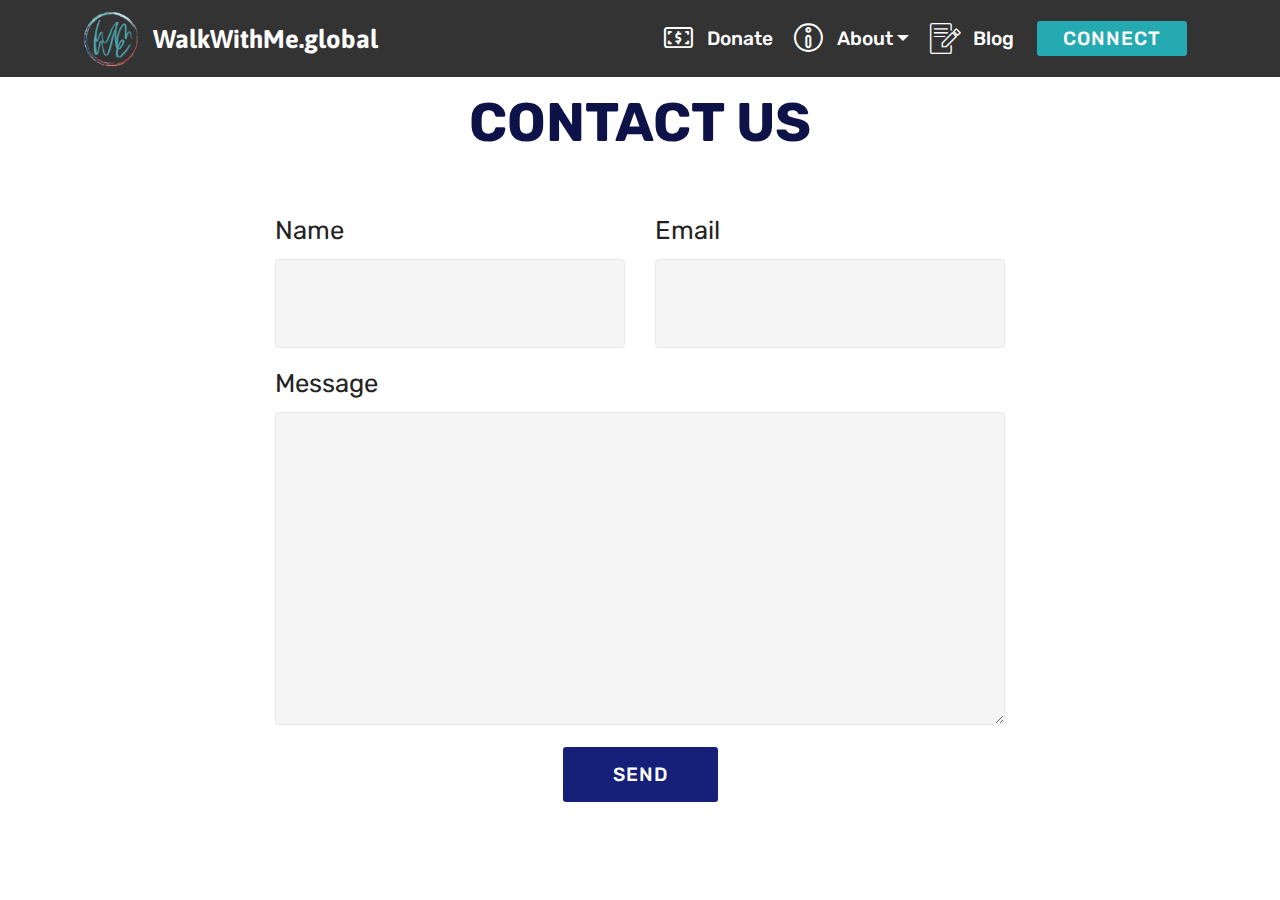
==== contact.html @ 9b992263 "create github pages" ====
<!DOCTYPE html>
<html  >
<head>
  <!-- Site made with Mobirise Website Builder v4.11.6, https://mobirise.com -->
  <meta charset="UTF-8">
  <meta http-equiv="X-UA-Compatible" content="IE=edge">
  <meta name="generator" content="Mobirise v4.11.6, mobirise.com">
  <meta name="viewport" content="width=device-width, initial-scale=1, minimum-scale=1">
  <link rel="shortcut icon" href="assets/images/wwme-greenlogo-328x329.png" type="image/x-icon">
  <meta name="description" content="Contact Us">
  
  <title>Contact</title>
  <link rel="stylesheet" href="assets/web/assets/mobirise-icons-bold/mobirise-icons-bold.css">
  <link rel="stylesheet" href="assets/web/assets/mobirise-icons/mobirise-icons.css">
  <link rel="stylesheet" href="assets/bootstrap/css/bootstrap.min.css">
  <link rel="stylesheet" href="assets/bootstrap/css/bootstrap-grid.min.css">
  <link rel="stylesheet" href="assets/bootstrap/css/bootstrap-reboot.min.css">
  <link rel="stylesheet" href="assets/tether/tether.min.css">
  <link rel="stylesheet" href="assets/animatecss/animate.min.css">
  <link rel="stylesheet" href="assets/dropdown/css/style.css">
  <link rel="stylesheet" href="assets/theme/css/style.css">
  <link rel="preload" as="style" href="assets/mobirise/css/mbr-additional.css"><link rel="stylesheet" href="assets/mobirise/css/mbr-additional.css" type="text/css">
  
  
  
</head>
<body>
  <section class="menu cid-qOrWtzbuKa" once="menu" id="menu1-1a">

    

    <nav class="navbar navbar-expand beta-menu navbar-dropdown align-items-center navbar-fixed-top navbar-toggleable-sm">
        <button class="navbar-toggler navbar-toggler-right" type="button" data-toggle="collapse" data-target="#navbarSupportedContent" aria-controls="navbarSupportedContent" aria-expanded="false" aria-label="Toggle navigation">
            <div class="hamburger">
                <span></span>
                <span></span>
                <span></span>
                <span></span>
            </div>
        </button>
        <div class="menu-logo">
            <div class="navbar-brand">
                <span class="navbar-logo">
                    
                         <a href="https://walkwithme.global"><img src="assets/images/wwme-greenlogo-328x329.png" alt="" title="" style="height: 3.8rem;"></a>
                    
                </span>
                <span class="navbar-caption-wrap"><a class="navbar-caption text-white display-5" href="https://mobirise.com">WalkWithMe.global</a></span>
            </div>
        </div>
        <div class="collapse navbar-collapse" id="navbarSupportedContent">
            <ul class="navbar-nav nav-dropdown" data-app-modern-menu="true"><li class="nav-item">
                    <a class="nav-link link text-danger display-4" href="https://www.tyingvines.org/tyingvines/add/project-1601" target="_blank"><span class="mbrib-cash mbr-iconfont mbr-iconfont-btn" style="color: rgb(255, 255, 255);"></span>
                        
                        Donate</a>
                </li>
                <li class="nav-item dropdown open"><a class="nav-link link text-danger dropdown-toggle display-4" href="index.html#content5-w" data-toggle="dropdown-submenu" aria-expanded="true"><span class="mbrib-info mbr-iconfont mbr-iconfont-btn"></span>About</a><div class="dropdown-menu"><a class="text-danger dropdown-item display-4" href="index.html#features3-s" aria-expanded="false">Our Work</a><a class="text-danger dropdown-item display-4" href="index.html#header10-1x" aria-expanded="false">Our Story</a><a class="text-danger dropdown-item display-4" href="ethos.html" aria-expanded="false">Our Ethos</a><a class="text-danger dropdown-item display-4" href="index.html#clients-2h">Our Partners</a></div></li><li class="nav-item"><a class="nav-link link text-danger display-4" href="https://blog.walkwithme.global" aria-expanded="true" target="_blank"><span class="mbri-edit mbr-iconfont mbr-iconfont-btn"></span>Blog</a></li></ul>
            <div class="navbar-buttons mbr-section-btn"><a class="btn btn-sm btn-info display-4" href="index.html#social-buttons2-y">CONNECT</a></div>
        </div>
    </nav>
</section>

<section class="engine"><a href="https://mobirise.info/a">online web builder</a></section><section class="mbr-section form1 cid-qOxTMvKAKo" id="form1-1e">

    

    
    <div class="container">
        <div class="row justify-content-center">
            <div class="title col-12 col-lg-8">
                <h2 class="mbr-section-title align-center pb-3 mbr-fonts-style display-1"><strong>
                    CONTACT US</strong></h2>
                
            </div>
        </div>
    </div>
    <div class="container">
        <div class="row justify-content-center">
            <div class="media-container-column col-lg-8" data-form-type="formoid">
                    <div data-form-alert="" hidden="">Thanks for reaching out, and we will be sure to get back with you soon.</div>
            
                    <form class="mbr-form" action="https://mobirise.com/" method="post" data-form-title="Mobirise Form"><input type="hidden" name="email" data-form-email="true" value="c6enMTSax3W41Xdl2tRKxZQyUg6AY8sgkAiUg8Kj3H26oAt/6cbDUKp6ROZ+XaQhUy4Id/yBU/11gfSrI6hjcivvvaGC99MIxklyjJUr9unI/XIWXDgSUVeamB7PWgaQ">
                        <div class="row row-sm-offset">
                            <div class="col-md-4 multi-horizontal" data-for="name">
                                <div class="form-group">
                                    <label class="form-control-label mbr-fonts-style display-7" for="name-form1-1e">Name</label>
                                    <input type="text" class="form-control" name="name" data-form-field="Name" required="" id="name-form1-1e">
                                </div>
                            </div>
                            <div class="col-md-4 multi-horizontal" data-for="email">
                                <div class="form-group">
                                    <label class="form-control-label mbr-fonts-style display-7" for="email-form1-1e">Email</label>
                                    <input type="email" class="form-control" name="email" data-form-field="Email" required="" id="email-form1-1e">
                                </div>
                            </div>
                            
                        </div>
                        <div class="form-group" data-for="message">
                            <label class="form-control-label mbr-fonts-style display-7" for="message-form1-1e">Message</label>
                            <textarea type="text" class="form-control" name="message" rows="7" data-form-field="Message" id="message-form1-1e"></textarea>
                        </div>
            
                        <span class="input-group-btn"><button href="" type="submit" class="btn btn-primary btn-form display-4">SEND</button></span>
                    </form>
            </div>
        </div>
    </div>
</section>


  <script src="assets/web/assets/jquery/jquery.min.js"></script>
  <script src="assets/popper/popper.min.js"></script>
  <script src="assets/bootstrap/js/bootstrap.min.js"></script>
  <script src="assets/smoothscroll/smooth-scroll.js"></script>
  <script src="assets/tether/tether.min.js"></script>
  <script src="assets/touchswipe/jquery.touch-swipe.min.js"></script>
  <script src="assets/viewportchecker/jquery.viewportchecker.js"></script>
  <script src="assets/dropdown/js/nav-dropdown.js"></script>
  <script src="assets/dropdown/js/navbar-dropdown.js"></script>
  <script src="assets/theme/js/script.js"></script>
  <script src="assets/formoid/formoid.min.js"></script>
  
  
 <div id="scrollToTop" class="scrollToTop mbr-arrow-up"><a style="text-align: center;"><i class="mbr-arrow-up-icon mbr-arrow-up-icon-cm cm-icon cm-icon-smallarrow-up"></i></a></div>
    <input name="animation" type="hidden">
  </body>
</html>
---- assets/web/assets/mobirise-icons-bold/mobirise-icons-bold.css ----
@font-face {
  font-family: 'mobirise-icons-bold';
  font-display: swap;
  src:  url('mobirise-icons-bold.eot?m1l4yr');
  src:  url('mobirise-icons-bold.eot?m1l4yr#iefix') format('embedded-opentype'),
    url('mobirise-icons-bold.ttf?m1l4yr') format('truetype'),
    url('mobirise-icons-bold.woff?m1l4yr') format('woff'),
    url('mobirise-icons-bold.svg?m1l4yr#mobirise-icons-bold') format('svg');
  font-weight: normal;
  font-style: normal;
}

[class^="mbrib-"], [class*="mbrib-"] {
  /* use !important to prevent issues with browser extensions that change fonts */
  font-family: 'mobirise-icons-bold' !important;
  speak: none;
  font-style: normal;
  font-weight: normal;
  font-variant: normal;
  text-transform: none;
  line-height: 1;

  /* Better Font Rendering =========== */
  -webkit-font-smoothing: antialiased;
  -moz-osx-font-smoothing: grayscale;
}

.mbrib-add-submenu:before {
  content: "\e900";
}
.mbrib-alert:before {
  content: "\e901";
}
.mbrib-align-center:before {
  content: "\e902";
}
.mbrib-align-justify:before {
  content: "\e903";
}
.mbrib-align-left:before {
  content: "\e904";
}
.mbrib-align-right:before {
  content: "\e905";
}
.mbrib-android:before {
  content: "\e906";
}
.mbrib-apple:before {
  content: "\e907";
}
.mbrib-arrow-down:before {
  content: "\e908";
}
.mbrib-arrow-next:before {
  content: "\e909";
}
.mbrib-arrow-prev:before {
  content: "\e90a";
}
.mbrib-arrow-up:before {
  content: "\e90b";
}
.mbrib-bold:before {
  content: "\e90c";
}
.mbrib-bookmark:before {
  content: "\e90d";
}
.mbrib-bootstrap:before {
  content: "\e90e";
}
.mbrib-briefcase:before {
  content: "\e90f";
}
.mbrib-browse:before {
  content: "\e910";
}
.mbrib-bulleted-list:before {
  content: "\e911";
}
.mbrib-calendar:before {
  content: "\e912";
}
.mbrib-camera:before {
  content: "\e913";
}
.mbrib-cart-add:before {
  content: "\e914";
}
.mbrib-cart-full:before {
  content: "\e915";
}
.mbrib-cash:before {
  content: "\e916";
}
.mbrib-change-style:before {
  content: "\e917";
}
.mbrib-chat:before {
  content: "\e918";
}
.mbrib-clock:before {
  content: "\e919";
}
.mbrib-close:before {
  content: "\e91a";
}
.mbrib-cloud:before {
  content: "\e91b";
}
.mbrib-code:before {
  content: "\e91c";
}
.mbrib-contact-form:before {
  content: "\e91d";
}
.mbrib-credit-card:before {
  content: "\e91e";
}
.mbrib-cursor-click:before {
  content: "\e91f";
}
.mbrib-cust-feedback:before {
  content: "\e920";
}
.mbrib-database:before {
  content: "\e921";
}
.mbrib-delivery:before {
  content: "\e922";
}
.mbrib-desktop:before {
  content: "\e923";
}
.mbrib-devices:before {
  content: "\e924";
}
.mbrib-down:before {
  content: "\e925";
}
.mbrib-download:before {
  content: "\e926";
}
.mbrib-drag-n-drop:before {
  content: "\e927";
}
.mbrib-drag-n-drop2:before {
  content: "\e928";
}
.mbrib-edit:before {
  content: "\e929";
}
.mbrib-edit2:before {
  content: "\e92a";
}
.mbrib-error:before {
  content: "\e92b";
}
.mbrib-extension:before {
  content: "\e92c";
}
.mbrib-features:before {
  content: "\e92d";
}
.mbrib-file:before {
  content: "\e92e";
}
.mbrib-flag:before {
  content: "\e92f";
}
.mbrib-folder:before {
  content: "\e930";
}
.mbrib-gift:before {
  content: "\e931";
}
.mbrib-github:before {
  content: "\e932";
}
.mbrib-globe-2:before {
  content: "\e933";
}
.mbrib-globe:before {
  content: "\e934";
}
.mbrib-growing-chart:before {
  content: "\e935";
}
.mbrib-hearth:before {
  content: "\e936";
}
.mbrib-help:before {
  content: "\e937";
}
.mbrib-home:before {
  content: "\e938";
}
.mbrib-hot-cup:before {
  content: "\e939";
}
.mbrib-idea:before {
  content: "\e93a";
}
.mbrib-image-gallery:before {
  content: "\e93b";
}
.mbrib-image-slider:before {
  content: "\e93c";
}
.mbrib-info:before {
  content: "\e93d";
}
.mbrib-italic:before {
  content: "\e93e";
}
.mbrib-key:before {
  content: "\e93f";
}
.mbrib-laptop:before {
  content: "\e940";
}
.mbrib-layers:before {
  content: "\e941";
}
.mbrib-left-right:before {
  content: "\e942";
}
.mbrib-left:before {
  content: "\e943";
}
.mbrib-letter:before {
  content: "\e944";
}
.mbrib-like:before {
  content: "\e945";
}
.mbrib-link:before {
  content: "\e946";
}
.mbrib-lock:before {
  content: "\e947";
}
.mbrib-login:before {
  content: "\e948";
}
.mbrib-logout:before {
  content: "\e949";
}
.mbrib-magic-stick:before {
  content: "\e94a";
}
.mbrib-map-pin:before {
  content: "\e94b";
}
.mbrib-menu:before {
  content: "\e94c";
}
.mbrib-mobile:before {
  content: "\e94d";
}
.mbrib-mobile2:before {
  content: "\e94e";
}
.mbrib-mobirise:before {
  content: "\e94f";
}
.mbrib-more-horizontal:before {
  content: "\e950";
}
.mbrib-more-vertical:before {
  content: "\e951";
}
.mbrib-music:before {
  content: "\e952";
}
.mbrib-new-file:before {
  content: "\e953";
}
.mbrib-numbered-list:before {
  content: "\e954";
}
.mbrib-opened-folder:before {
  content: "\e955";
}
.mbrib-pages:before {
  content: "\e956";
}
.mbrib-paper-plane:before {
  content: "\e957";
}
.mbrib-paperclip:before {
  content: "\e958";
}
.mbrib-photo:before {
  content: "\e959";
}
.mbrib-photos:before {
  content: "\e95a";
}
.mbrib-pin:before {
  content: "\e95b";
}
.mbrib-play:before {
  content: "\e95c";
}
.mbrib-plus:before {
  content: "\e95d";
}
.mbrib-preview:before {
  content: "\e95e";
}
.mbrib-print:before {
  content: "\e95f";
}
.mbrib-protect:before {
  content: "\e960";
}
.mbrib-question:before {
  content: "\e961";
}
.mbrib-quote-left:before {
  content: "\e962";
}
.mbrib-quote-right:before {
  content: "\e963";
}
.mbrib-redo:before {
  content: "\e964";
}
.mbrib-refresh:before {
  content: "\e965";
}
.mbrib-responsive:before {
  content: "\e966";
}
.mbrib-right:before {
  content: "\e967";
}
.mbrib-rocket:before {
  content: "\e968";
}
.mbrib-sad-face:before {
  content: "\e969";
}
.mbrib-sale:before {
  content: "\e96a";
}
.mbrib-save:before {
  content: "\e96b";
}
.mbrib-search:before {
  content: "\e96c";
}
.mbrib-setting:before {
  content: "\e96d";
}
.mbrib-setting2:before {
  content: "\e96e";
}
.mbrib-setting3:before {
  content: "\e96f";
}
.mbrib-share:before {
  content: "\e970";
}
.mbrib-shopping-bag:before {
  content: "\e971";
}
.mbrib-shopping-basket:before {
  content: "\e972";
}
.mbrib-shopping-cart:before {
  content: "\e973";
}
.mbrib-sites:before {
  content: "\e974";
}
.mbrib-smile-face:before {
  content: "\e975";
}
.mbrib-speed:before {
  content: "\e976";
}
.mbrib-star:before {
  content: "\e977";
}
.mbrib-success:before {
  content: "\e978";
}
.mbrib-sun:before {
  content: "\e979";
}
.mbrib-sun2:before {
  content: "\e97a";
}
.mbrib-tablet-vertical:before {
  content: "\e97b";
}
.mbrib-tablet:before {
  content: "\e97c";
}
.mbrib-target:before {
  content: "\e97d";
}
.mbrib-timer:before {
  content: "\e97e";
}
.mbrib-to-ftp:before {
  content: "\e97f";
}
.mbrib-to-local-drive:before {
  content: "\e980";
}
.mbrib-touch-swipe:before {
  content: "\e981";
}
.mbrib-touch:before {
  content: "\e982";
}
.mbrib-trash:before {
  content: "\e983";
}
.mbrib-underline:before {
  content: "\e984";
}
.mbrib-undo:before {
  content: "\e985";
}
.mbrib-unlink:before {
  content: "\e986";
}
.mbrib-unlock:before {
  content: "\e987";
}
.mbrib-up-down:before {
  content: "\e988";
}
.mbrib-up:before {
  content: "\e989";
}
.mbrib-update:before {
  content: "\e98a";
}
.mbrib-upload:before {
  content: "\e98b";
}
.mbrib-user:before {
  content: "\e98c";
}
.mbrib-user2:before {
  content: "\e98d";
}
.mbrib-users:before {
  content: "\e98e";
}
.mbrib-video-play:before {
  content: "\e98f";
}
.mbrib-video:before {
  content: "\e990";
}
.mbrib-watch:before {
  content: "\e991";
}
.mbrib-website-theme:before {
  content: "\e992";
}
.mbrib-wifi:before {
  content: "\e993";
}
.mbrib-windows:before {
  content: "\e994";
}
.mbrib-zoom-out:before {
  content: "\e995";
}
---- assets/web/assets/mobirise-icons/mobirise-icons.css ----
@font-face {
  font-family: 'MobiriseIcons';
  src:  url('mobirise-icons.eot?spat4u');
  src:  url('mobirise-icons.eot?spat4u#iefix') format('embedded-opentype'),
    url('mobirise-icons.ttf?spat4u') format('truetype'),
    url('mobirise-icons.woff?spat4u') format('woff'),
    url('mobirise-icons.svg?spat4u#MobiriseIcons') format('svg');
  font-weight: normal;
  font-style: normal;
  font-display: swap;
}

[class^="mbri-"], [class*=" mbri-"] {
  /* use !important to prevent issues with browser extensions that change fonts */
  font-family: MobiriseIcons !important;
  speak: none;
  font-style: normal;
  font-weight: normal;
  font-variant: normal;
  text-transform: none;
  line-height: 1;

  /* Better Font Rendering =========== */
  -webkit-font-smoothing: antialiased;
  -moz-osx-font-smoothing: grayscale;
}

.mbri-add-submenu:before {
  content: "\e900";
}
.mbri-alert:before {
  content: "\e901";
}
.mbri-align-center:before {
  content: "\e902";
}
.mbri-align-justify:before {
  content: "\e903";
}
.mbri-align-left:before {
  content: "\e904";
}
.mbri-align-right:before {
  content: "\e905";
}
.mbri-android:before {
  content: "\e906";
}
.mbri-apple:before {
  content: "\e907";
}
.mbri-arrow-down:before {
  content: "\e908";
}
.mbri-arrow-next:before {
  content: "\e909";
}
.mbri-arrow-prev:before {
  content: "\e90a";
}
.mbri-arrow-up:before {
  content: "\e90b";
}
.mbri-bold:before {
  content: "\e90c";
}
.mbri-bookmark:before {
  content: "\e90d";
}
.mbri-bootstrap:before {
  content: "\e90e";
}
.mbri-briefcase:before {
  content: "\e90f";
}
.mbri-browse:before {
  content: "\e910";
}
.mbri-bulleted-list:before {
  content: "\e911";
}
.mbri-calendar:before {
  content: "\e912";
}
.mbri-camera:before {
  content: "\e913";
}
.mbri-cart-add:before {
  content: "\e914";
}
.mbri-cart-full:before {
  content: "\e915";
}
.mbri-cash:before {
  content: "\e916";
}
.mbri-change-style:before {
  content: "\e917";
}
.mbri-chat:before {
  content: "\e918";
}
.mbri-clock:before {
  content: "\e919";
}
.mbri-close:before {
  content: "\e91a";
}
.mbri-cloud:before {
  content: "\e91b";
}
.mbri-code:before {
  content: "\e91c";
}
.mbri-contact-form:before {
  content: "\e91d";
}
.mbri-credit-card:before {
  content: "\e91e";
}
.mbri-cursor-click:before {
  content: "\e91f";
}
.mbri-cust-feedback:before {
  content: "\e920";
}
.mbri-database:before {
  content: "\e921";
}
.mbri-delivery:before {
  content: "\e922";
}
.mbri-desktop:before {
  content: "\e923";
}
.mbri-devices:before {
  content: "\e924";
}
.mbri-down:before {
  content: "\e925";
}
.mbri-download:before {
  content: "\e989";
}
.mbri-drag-n-drop:before {
  content: "\e927";
}
.mbri-drag-n-drop2:before {
  content: "\e928";
}
.mbri-edit:before {
  content: "\e929";
}
.mbri-edit2:before {
  content: "\e92a";
}
.mbri-error:before {
  content: "\e92b";
}
.mbri-extension:before {
  content: "\e92c";
}
.mbri-features:before {
  content: "\e92d";
}
.mbri-file:before {
  content: "\e92e";
}
.mbri-flag:before {
  content: "\e92f";
}
.mbri-folder:before {
  content: "\e930";
}
.mbri-gift:before {
  content: "\e931";
}
.mbri-github:before {
  content: "\e932";
}
.mbri-globe:before {
  content: "\e933";
}
.mbri-globe-2:before {
  content: "\e934";
}
.mbri-growing-chart:before {
  content: "\e935";
}
.mbri-hearth:before {
  content: "\e936";
}
.mbri-help:before {
  content: "\e937";
}
.mbri-home:before {
  content: "\e938";
}
.mbri-hot-cup:before {
  content: "\e939";
}
.mbri-idea:before {
  content: "\e93a";
}
.mbri-image-gallery:before {
  content: "\e93b";
}
.mbri-image-slider:before {
  content: "\e93c";
}
.mbri-info:before {
  content: "\e93d";
}
.mbri-italic:before {
  content: "\e93e";
}
.mbri-key:before {
  content: "\e93f";
}
.mbri-laptop:before {
  content: "\e940";
}
.mbri-layers:before {
  content: "\e941";
}
.mbri-left-right:before {
  content: "\e942";
}
.mbri-left:before {
  content: "\e943";
}
.mbri-letter:before {
  content: "\e944";
}
.mbri-like:before {
  content: "\e945";
}
.mbri-link:before {
  content: "\e946";
}
.mbri-lock:before {
  content: "\e947";
}
.mbri-login:before {
  content: "\e948";
}
.mbri-logout:before {
  content: "\e949";
}
.mbri-magic-stick:before {
  content: "\e94a";
}
.mbri-map-pin:before {
  content: "\e94b";
}
.mbri-menu:before {
  content: "\e94c";
}
.mbri-mobile:before {
  content: "\e94d";
}
.mbri-mobile2:before {
  content: "\e94e";
}
.mbri-mobirise:before {
  content: "\e94f";
}
.mbri-more-horizontal:before {
  content: "\e950";
}
.mbri-more-vertical:before {
  content: "\e951";
}
.mbri-music:before {
  content: "\e952";
}
.mbri-new-file:before {
  content: "\e953";
}
.mbri-numbered-list:before {
  content: "\e954";
}
.mbri-opened-folder:before {
  content: "\e955";
}
.mbri-pages:before {
  content: "\e956";
}
.mbri-paper-plane:before {
  content: "\e957";
}
.mbri-paperclip:before {
  content: "\e958";
}
.mbri-photo:before {
  content: "\e959";
}
.mbri-photos:before {
  content: "\e95a";
}
.mbri-pin:before {
  content: "\e95b";
}
.mbri-play:before {
  content: "\e95c";
}
.mbri-plus:before {
  content: "\e95d";
}
.mbri-preview:before {
  content: "\e95e";
}
.mbri-print:before {
  content: "\e95f";
}
.mbri-protect:before {
  content: "\e960";
}
.mbri-question:before {
  content: "\e961";
}
.mbri-quote-left:before {
  content: "\e962";
}
.mbri-quote-right:before {
  content: "\e963";
}
.mbri-refresh:before {
  content: "\e964";
}
.mbri-responsive:before {
  content: "\e965";
}
.mbri-right:before {
  content: "\e966";
}
.mbri-rocket:before {
  content: "\e967";
}
.mbri-sad-face:before {
  content: "\e968";
}
.mbri-sale:before {
  content: "\e969";
}
.mbri-save:before {
  content: "\e96a";
}
.mbri-search:before {
  content: "\e96b";
}
.mbri-setting:before {
  content: "\e96c";
}
.mbri-setting2:before {
  content: "\e96d";
}
.mbri-setting3:before {
  content: "\e96e";
}
.mbri-share:before {
  content: "\e96f";
}
.mbri-shopping-bag:before {
  content: "\e970";
}
.mbri-shopping-basket:before {
  content: "\e971";
}
.mbri-shopping-cart:before {
  content: "\e972";
}
.mbri-sites:before {
  content: "\e973";
}
.mbri-smile-face:before {
  content: "\e974";
}
.mbri-speed:before {
  content: "\e975";
}
.mbri-star:before {
  content: "\e976";
}
.mbri-success:before {
  content: "\e977";
}
.mbri-sun:before {
  content: "\e978";
}
.mbri-sun2:before {
  content: "\e979";
}
.mbri-tablet:before {
  content: "\e97a";
}
.mbri-tablet-vertical:before {
  content: "\e97b";
}
.mbri-target:before {
  content: "\e97c";
}
.mbri-timer:before {
  content: "\e97d";
}
.mbri-to-ftp:before {
  content: "\e97e";
}
.mbri-to-local-drive:before {
  content: "\e97f";
}
.mbri-touch-swipe:before {
  content: "\e980";
}
.mbri-touch:before {
  content: "\e981";
}
.mbri-trash:before {
  content: "\e982";
}
.mbri-underline:before {
  content: "\e983";
}
.mbri-unlink:before {
  content: "\e984";
}
.mbri-unlock:before {
  content: "\e985";
}
.mbri-up-down:before {
  content: "\e986";
}
.mbri-up:before {
  content: "\e987";
}
.mbri-update:before {
  content: "\e988";
}
.mbri-upload:before {
 content: "\e926"; 
}
.mbri-user:before {
  content: "\e98a";
}
.mbri-user2:before {
  content: "\e98b";
}
.mbri-users:before {
  content: "\e98c";
}
.mbri-video:before {
  content: "\e98d";
}
.mbri-video-play:before {
  content: "\e98e";
}
.mbri-watch:before {
  content: "\e98f";
}
.mbri-website-theme:before {
  content: "\e990";
}
.mbri-wifi:before {
  content: "\e991";
}
.mbri-windows:before {
  content: "\e992";
}
.mbri-zoom-out:before {
  content: "\e993";
}
.mbri-redo:before {
  content: "\e994";
}
.mbri-undo:before {
  content: "\e995";
}
---- assets/dropdown/css/style.css ----
.navbar-dropdown {
  left: 0;
  padding: 0;
  position: absolute;
  right: 0;
  top: 0;
  transition: all 0.45s ease;
  z-index: 1030;
  background: #282828; }
  .navbar-dropdown .navbar-logo {
    margin-right: 0.8rem;
    transition: margin 0.3s ease-in-out;
    vertical-align: middle; }
    .navbar-dropdown .navbar-logo img {
      height: 3.125rem;
      transition: all 0.3s ease-in-out; }
    .navbar-dropdown .navbar-logo.mbr-iconfont {
      font-size: 3.125rem;
      line-height: 3.125rem; }
  .navbar-dropdown .navbar-caption {
    font-weight: 700;
    white-space: normal;
    vertical-align: -4px;
    line-height: 3.125rem !important; }
    .navbar-dropdown .navbar-caption, .navbar-dropdown .navbar-caption:hover {
      color: inherit;
      text-decoration: none; }
  .navbar-dropdown .mbr-iconfont + .navbar-caption {
    vertical-align: -1px; }
  .navbar-dropdown.navbar-fixed-top {
    position: fixed; }
  .navbar-dropdown .navbar-brand span {
    vertical-align: -4px; }
  .navbar-dropdown.bg-color.transparent {
    background: none; }
  .navbar-dropdown.navbar-short .navbar-brand {
    padding: 0.625rem 0; }
    .navbar-dropdown.navbar-short .navbar-brand span {
      vertical-align: -1px; }
  .navbar-dropdown.navbar-short .navbar-caption {
    line-height: 2.375rem !important;
    vertical-align: -2px; }
  .navbar-dropdown.navbar-short .navbar-logo {
    margin-right: 0.5rem; }
    .navbar-dropdown.navbar-short .navbar-logo img {
      height: 2.375rem; }
    .navbar-dropdown.navbar-short .navbar-logo.mbr-iconfont {
      font-size: 2.375rem;
      line-height: 2.375rem; }
  .navbar-dropdown.navbar-short .mbr-table-cell {
    height: 3.625rem; }
  .navbar-dropdown .navbar-close {
    left: 0.6875rem;
    position: fixed;
    top: 0.75rem;
    z-index: 1000; }
  .navbar-dropdown .hamburger-icon {
    content: "";
    display: inline-block;
    vertical-align: middle;
    width: 16px;
    -webkit-box-shadow: 0 -6px 0 1px #282828,0 0 0 1px #282828,0 6px 0 1px #282828;
    -moz-box-shadow: 0 -6px 0 1px #282828,0 0 0 1px #282828,0 6px 0 1px #282828;
    box-shadow: 0 -6px 0 1px #282828,0 0 0 1px #282828,0 6px 0 1px #282828; }

.dropdown-menu .dropdown-toggle[data-toggle="dropdown-submenu"]::after {
  border-bottom: 0.35em solid transparent;
  border-left: 0.35em solid;
  border-right: 0;
  border-top: 0.35em solid transparent;
  margin-left: 0.3rem; }

.dropdown-menu .dropdown-item:focus {
  outline: 0; }

.nav-dropdown {
  font-size: 0.75rem;
  font-weight: 500;
  height: auto !important; }
  .nav-dropdown .nav-btn {
    padding-left: 1rem; }
  .nav-dropdown .link {
    margin: .667em 1.667em;
    font-weight: 500;
    padding: 0;
    transition: color .2s ease-in-out; }
    .nav-dropdown .link.dropdown-toggle {
      margin-right: 2.583em; }
      .nav-dropdown .link.dropdown-toggle::after {
        margin-left: .25rem;
        border-top: 0.35em solid;
        border-right: 0.35em solid transparent;
        border-left: 0.35em solid transparent;
        border-bottom: 0; }
      .nav-dropdown .link.dropdown-toggle[aria-expanded="true"] {
        margin: 0;
        padding: 0.667em 3.263em  0.667em 1.667em; }
  .nav-dropdown .link::after,
  .nav-dropdown .dropdown-item::after {
    color: inherit; }
  .nav-dropdown .btn {
    font-size: 0.75rem;
    font-weight: 700;
    letter-spacing: 0;
    margin-bottom: 0;
    padding-left: 1.25rem;
    padding-right: 1.25rem; }
  .nav-dropdown .dropdown-menu {
    border-radius: 0;
    border: 0;
    left: 0;
    margin: 0;
    padding-bottom: 1.25rem;
    padding-top: 1.25rem;
    position: relative; }
  .nav-dropdown .dropdown-submenu {
    margin-left: 0.125rem;
    top: 0; }
  .nav-dropdown .dropdown-item {
    font-weight: 500;
    line-height: 2;
    padding: 0.3846em 4.615em 0.3846em 1.5385em;
    position: relative;
    transition: color .2s ease-in-out, background-color .2s ease-in-out; }
    .nav-dropdown .dropdown-item::after {
      margin-top: -0.3077em;
      position: absolute;
      right: 1.1538em;
      top: 50%; }
    .nav-dropdown .dropdown-item:focus, .nav-dropdown .dropdown-item:hover {
      background: none; }

@media (max-width: 767px) {
  .nav-dropdown.navbar-toggleable-sm {
    bottom: 0;
    display: none;
    left: 0;
    overflow-x: hidden;
    position: fixed;
    top: 0;
    transform: translateX(-100%);
    -ms-transform: translateX(-100%);
    -webkit-transform: translateX(-100%);
    width: 18.75rem;
    z-index: 999; } }
.nav-dropdown.navbar-toggleable-xl {
  bottom: 0;
  display: none;
  left: 0;
  overflow-x: hidden;
  position: fixed;
  top: 0;
  transform: translateX(-100%);
  -ms-transform: translateX(-100%);
  -webkit-transform: translateX(-100%);
  width: 18.75rem;
  z-index: 999; }

.nav-dropdown-sm {
  display: block !important;
  overflow-x: hidden;
  overflow: auto;
  padding-top: 3.875rem; }
  .nav-dropdown-sm::after {
    content: "";
    display: block;
    height: 3rem;
    width: 100%; }
  .nav-dropdown-sm.collapse.in ~ .navbar-close {
    display: block !important; }
  .nav-dropdown-sm.collapsing, .nav-dropdown-sm.collapse.in {
    transform: translateX(0);
    -ms-transform: translateX(0);
    -webkit-transform: translateX(0);
    transition: all 0.25s ease-out;
    -webkit-transition: all 0.25s ease-out;
    background: #282828; }
  .nav-dropdown-sm.collapsing[aria-expanded="false"] {
    transform: translateX(-100%);
    -ms-transform: translateX(-100%);
    -webkit-transform: translateX(-100%); }
  .nav-dropdown-sm .nav-item {
    display: block;
    margin-left: 0 !important;
    padding-left: 0; }
  .nav-dropdown-sm .link,
  .nav-dropdown-sm .dropdown-item {
    border-top: 1px dotted rgba(255, 255, 255, 0.1);
    font-size: 0.8125rem;
    line-height: 1.6;
    margin: 0 !important;
    padding: 0.875rem 2.4rem 0.875rem 1.5625rem !important;
    position: relative;
    white-space: normal; }
    .nav-dropdown-sm .link:focus, .nav-dropdown-sm .link:hover,
    .nav-dropdown-sm .dropdown-item:focus,
    .nav-dropdown-sm .dropdown-item:hover {
      background: rgba(0, 0, 0, 0.2) !important;
      color: #c0a375; }
  .nav-dropdown-sm .nav-btn {
    position: relative;
    padding: 1.5625rem 1.5625rem 0 1.5625rem; }
    .nav-dropdown-sm .nav-btn::before {
      border-top: 1px dotted rgba(255, 255, 255, 0.1);
      content: "";
      left: 0;
      position: absolute;
      top: 0;
      width: 100%; }
    .nav-dropdown-sm .nav-btn + .nav-btn {
      padding-top: 0.625rem; }
      .nav-dropdown-sm .nav-btn + .nav-btn::before {
        display: none; }
  .nav-dropdown-sm .btn {
    padding: 0.625rem 0; }
  .nav-dropdown-sm .dropdown-toggle[data-toggle="dropdown-submenu"]::after {
    margin-left: .25rem;
    border-top: 0.35em solid;
    border-right: 0.35em solid transparent;
    border-left: 0.35em solid transparent;
    border-bottom: 0; }
  .nav-dropdown-sm .dropdown-toggle[data-toggle="dropdown-submenu"][aria-expanded="true"]::after {
    border-top: 0;
    border-right: 0.35em solid transparent;
    border-left: 0.35em solid transparent;
    border-bottom: 0.35em solid; }
  .nav-dropdown-sm .dropdown-menu {
    margin: 0;
    padding: 0;
    position: relative;
    top: 0;
    left: 0;
    width: 100%;
    border: 0;
    float: none;
    border-radius: 0;
    background: none; }
  .nav-dropdown-sm .dropdown-submenu {
    left: 100%;
    margin-left: 0.125rem;
    margin-top: -1.25rem;
    top: 0; }

.navbar-toggleable-sm .nav-dropdown .dropdown-menu {
  position: absolute; }

.navbar-toggleable-sm .nav-dropdown .dropdown-submenu {
  left: 100%;
  margin-left: 0.125rem;
  margin-top: -1.25rem;
  top: 0; }

.navbar-toggleable-sm.opened .nav-dropdown .dropdown-menu {
  position: relative; }

.navbar-toggleable-sm.opened .nav-dropdown .dropdown-submenu {
  left: 0;
  margin-left: 00rem;
  margin-top: 0rem;
  top: 0; }

.is-builder .nav-dropdown.collapsing {
  transition: none !important; }

/*# sourceMappingURL=style.css.map */
---- assets/theme/css/style.css ----
/*!
 * Mobirise v4 theme (https://mobirise.com/)
 * Copyright 2017 Mobirise
 */
section {
  background-color: #eeeeee; }

body {
  font-style: normal;
  line-height: 1.5; }

section,
.container,
.container-fluid {
  position: relative;
  word-wrap: break-word; }

a.mbr-iconfont:hover {
  text-decoration: none; }

.article .lead p,
.article .lead ul,
.article .lead ol,
.article .lead pre,
.article .lead blockquote {
  margin-bottom: 0; }

ul,
ol,
pre,
blockquote {
  margin-bottom: 2.3125rem; }

pre {
  background: #f4f4f4;
  padding: 10px 24px;
  white-space: pre-wrap; }

.inactive {
  -webkit-user-select: none;
  -moz-user-select: none;
  -ms-user-select: none;
  user-select: none;
  pointer-events: none;
  -webkit-user-drag: none;
  user-drag: none; }

.mbr-section__comments .row {
  justify-content: center;
  -webkit-justify-content: center; }

a {
  font-style: normal;
  font-weight: 400;
  cursor: pointer; }
  a, a:hover {
    text-decoration: none; }

figure {
  margin-bottom: 0; }

body {
  color: #232323; }

h1,
h2,
h3,
h4,
h5,
h6,
.h1,
.h2,
.h3,
.h4,
.h5,
.h6,
.display-1,
.display-2,
.display-3,
.display-4 {
  line-height: 1;
  word-break: break-word;
  word-wrap: break-word; }

.mbr-section-title {
  font-style: normal;
  line-height: 1.2; }

.mbr-section-subtitle {
  line-height: 1.3; }

.mbr-text {
  font-style: normal;
  line-height: 1.6; }

b,
strong {
  font-weight: bold; }

blockquote {
  padding: 10px 0 10px 20px;
  position: relative;
  border-left: 2px solid;
  border-color: #ff3366; }

input:-webkit-autofill, input:-webkit-autofill:hover, input:-webkit-autofill:focus, input:-webkit-autofill:active {
  transition-delay: 9999s;
  transition-property: background-color, color; }

textarea[type='hidden'] {
  display: none; }

body {
  position: relative; }

section {
  background-position: 50% 50%;
  background-repeat: no-repeat;
  background-size: cover; }
  section .mbr-background-video,
  section .mbr-background-video-preview {
    position: absolute;
    bottom: 0;
    left: 0;
    right: 0;
    top: 0; }

.hidden {
  visibility: hidden; }

.mbr-z-index20 {
  z-index: 20; }

/*! Base colors */
.mbr-white {
  color: #ffffff; }

.mbr-black {
  color: #000000; }

.mbr-bg-white {
  background-color: #ffffff; }

.mbr-bg-black {
  background-color: #000000; }

/*! Text-aligns */
.align-left {
  text-align: left; }

.align-center {
  text-align: center; }

.align-right {
  text-align: right; }

@media (max-width: 767px) {
  .align-left,
  .align-center,
  .align-right,
  .mbr-section-btn,
  .mbr-section-title {
    text-align: center; } }
/*! Font-weight  */
.mbr-light {
  font-weight: 300; }

.mbr-regular {
  font-weight: 400; }

.mbr-semibold {
  font-weight: 500; }

.mbr-bold {
  font-weight: 700; }

/*! Media  */
.media-size-item {
  -webkit-flex: 1 1 auto;
  -moz-flex: 1 1 auto;
  -ms-flex: 1 1 auto;
  -o-flex: 1 1 auto;
  flex: 1 1 auto; }

.media-content {
  -webkit-flex-basis: 100%;
  flex-basis: 100%; }

.media-container-row {
  display: -ms-flexbox;
  display: -webkit-flex;
  display: flex;
  -webkit-flex-direction: row;
  -ms-flex-direction: row;
  flex-direction: row;
  -webkit-flex-wrap: wrap;
  -ms-flex-wrap: wrap;
  flex-wrap: wrap;
  -webkit-justify-content: center;
  -ms-flex-pack: center;
  justify-content: center;
  -webkit-align-content: center;
  -ms-flex-line-pack: center;
  align-content: center;
  -webkit-align-items: start;
  -ms-flex-align: start;
  align-items: start; }
  .media-container-row .media-size-item {
    width: 400px; }

.media-container-column {
  display: -ms-flexbox;
  display: -webkit-flex;
  display: flex;
  -webkit-flex-direction: column;
  -ms-flex-direction: column;
  flex-direction: column;
  -webkit-flex-wrap: wrap;
  -ms-flex-wrap: wrap;
  flex-wrap: wrap;
  -webkit-justify-content: center;
  -ms-flex-pack: center;
  justify-content: center;
  -webkit-align-content: center;
  -ms-flex-line-pack: center;
  align-content: center;
  -webkit-align-items: stretch;
  -ms-flex-align: stretch;
  align-items: stretch; }
  .media-container-column > * {
    width: 100%; }

@media (min-width: 992px) {
  .media-container-row {
    -webkit-flex-wrap: nowrap;
    -ms-flex-wrap: nowrap;
    flex-wrap: nowrap; } }
figure {
  overflow: hidden; }

figure[mbr-media-size] {
  transition: width 0.1s; }

.mbr-figure img,
.mbr-figure iframe {
  display: block;
  width: 100%; }

.card {
  background-color: transparent;
  border: none; }

.card-box {
  width: 100%; }

.card-img {
  text-align: center;
  flex-shrink: 0;
  -webkit-flex-shrink: 0; }

.media {
  max-width: 100%;
  margin: 0 auto; }

.mbr-figure {
  -ms-flex-item-align: center;
  -ms-grid-row-align: center;
  -webkit-align-self: center;
  align-self: center; }

.media-container > div {
  max-width: 100%; }

.mbr-figure img,
.card-img img {
  width: 100%; }

@media (max-width: 991px) {
  .media-size-item {
    width: auto !important; }

  .media {
    width: auto; }

  .mbr-figure {
    width: 100% !important; } }
/*! Buttons */
.btn {
  font-weight: 500;
  border-width: 2px;
  font-style: normal;
  letter-spacing: 1px;
  margin: .4rem .8rem;
  white-space: normal;
  -webkit-transition: all .3s ease-in-out;
  -moz-transition: all .3s ease-in-out;
  transition: all .3s ease-in-out;
  display: inline-flex;
  align-items: center;
  justify-content: center;
  word-break: break-word;
  -webkit-align-items: center;
  -webkit-justify-content: center;
  display: -webkit-inline-flex; }

.btn-sm {
  font-weight: 500;
  letter-spacing: 1px;
  -webkit-transition: all .3s ease-in-out;
  -moz-transition: all .3s ease-in-out;
  transition: all .3s ease-in-out; }

.btn-md {
  font-weight: 500;
  letter-spacing: 1px;
  margin: .4rem .8rem !important;
  -webkit-transition: all .3s ease-in-out;
  -moz-transition: all .3s ease-in-out;
  transition: all .3s ease-in-out; }

.btn-lg {
  font-weight: 500;
  letter-spacing: 1px;
  margin: .4rem .8rem !important;
  -webkit-transition: all .3s ease-in-out;
  -moz-transition: all .3s ease-in-out;
  transition: all .3s ease-in-out; }

.mbr-section-btn {
  margin-left: -0.25rem;
  margin-right: -0.25rem;
  font-size: 0; }

nav .mbr-section-btn {
  margin-left: 0rem;
  margin-right: 0rem; }

.btn-form {
  border-radius: 0; }
  .btn-form:hover {
    cursor: pointer; }

/*! Btn icon margin */
.btn .mbr-iconfont,
.btn.btn-sm .mbr-iconfont {
  cursor: pointer;
  margin-right: 0.5rem; }

.btn.btn-md .mbr-iconfont,
.btn.btn-md .mbr-iconfont {
  margin-right: 0.8rem; }

.mbr-regular {
  font-weight: 400; }

.mbr-semibold {
  font-weight: 500; }

.mbr-bold {
  font-weight: 700; }

[type='submit'] {
  -webkit-appearance: none; }

/*! Full-screen */
.mbr-fullscreen .mbr-overlay {
  min-height: 100vh; }

.mbr-fullscreen {
  display: flex;
  display: -webkit-flex;
  display: -moz-flex;
  display: -ms-flex;
  display: -o-flex;
  align-items: center;
  -webkit-align-items: center;
  min-height: 100vh;
  padding-top: 3rem;
  padding-bottom: 3rem; }

/*! Map */
.map {
  height: 25rem;
  position: relative; }
  .map iframe {
    width: 100%;
    height: 100%; }

.mbr-overlay {
  background-color: #000;
  bottom: 0;
  left: 0;
  opacity: .5;
  position: absolute;
  right: 0;
  top: 0;
  z-index: 0;
  pointer-events: none; }

/* Form */
blockquote {
  font-style: italic;
  padding: 10px 0 10px 20px;
  font-size: 1.09rem;
  position: relative;
  border-width: 3px; }

.form-control {
  background-color: #f5f5f5;
  box-shadow: none;
  color: #565656;
  line-height: 1.43;
  min-height: 3.5em;
  padding: 1.07em .5em; }
  .form-control, .form-control:focus {
    border: 1px solid #e8e8e8; }
  .form-active .form-control:invalid {
    border-color: red; }

.form-control-label {
  position: relative;
  cursor: pointer;
  margin-bottom: .357em;
  padding: 0; }

.alert {
  color: #ffffff;
  border-radius: 0;
  border: 0;
  font-size: .875rem;
  line-height: 1.5;
  margin-bottom: 1.875rem;
  padding: 1.25rem;
  position: relative; }
  .alert.alert-form::after {
    background-color: inherit;
    bottom: -7px;
    content: "";
    display: block;
    height: 14px;
    left: 50%;
    margin-left: -7px;
    position: absolute;
    transform: rotate(45deg);
    width: 14px;
    -webkit-transform: rotate(45deg); }

.form-asterisk {
  font-family: initial;
  position: absolute;
  top: -2px;
  font-weight: normal; }

/*! Scroll to top arrow */
#scrollToTop a i:before {
  content: '';
  position: absolute;
  height: 40%;
  top: 25%;
  background: #fff;
  width: 2px;
  left: calc(50% - 1px); }
#scrollToTop a i:after {
  content: '';
  position: absolute;
  display: block;
  border-top: 2px solid #fff;
  border-right: 2px solid #fff;
  width: 40%;
  height: 40%;
  left: 30%;
  bottom: 30%;
  transform: rotate(135deg);
  -webkit-transform: rotate(135deg); }

.mbr-arrow-up {
  bottom: 25px;
  right: 90px;
  position: fixed;
  text-align: right;
  z-index: 5000;
  color: #ffffff;
  font-size: 32px;
  transform: rotate(180deg);
  -webkit-transform: rotate(180deg); }

.mbr-arrow-up a {
  background: rgba(0, 0, 0, 0.2);
  border-radius: 3px;
  color: #fff;
  display: inline-block;
  height: 60px;
  width: 60px;
  outline-style: none !important;
  position: relative;
  text-decoration: none;
  transition: all 0.3s ease-in-out;
  cursor: pointer;
  text-align: center; }
  .mbr-arrow-up a:hover {
    background-color: rgba(0, 0, 0, 0.4); }
  .mbr-arrow-up a i {
    line-height: 60px; }

.mbr-arrow-up-icon {
  display: block;
  color: #fff; }

.mbr-arrow-up-icon::before {
  content: '\203a';
  display: inline-block;
  font-family: serif;
  font-size: 32px;
  line-height: 1;
  font-style: normal;
  position: relative;
  top: 6px;
  left: -4px;
  -webkit-transform: rotate(-90deg);
  transform: rotate(-90deg); }

/*! Arrow Down */
.mbr-arrow {
  position: absolute;
  bottom: 45px;
  left: 50%;
  width: 60px;
  height: 60px;
  cursor: pointer;
  background-color: rgba(80, 80, 80, 0.5);
  border-radius: 50%;
  -webkit-transform: translateX(-50%);
  transform: translateX(-50%); }
  .mbr-arrow > a {
    display: inline-block;
    text-decoration: none;
    outline-style: none;
    -webkit-animation: arrowdown 1.7s ease-in-out infinite;
    animation: arrowdown 1.7s ease-in-out infinite; }
    .mbr-arrow > a > i {
      position: absolute;
      top: -2px;
      left: 15px;
      font-size: 2rem; }

@keyframes arrowdown {
  0% {
    transform: translateY(0px);
    -webkit-transform: translateY(0px); }
  50% {
    transform: translateY(-5px);
    -webkit-transform: translateY(-5px); }
  100% {
    transform: translateY(0px);
    -webkit-transform: translateY(0px); } }
@-webkit-keyframes arrowdown {
  0% {
    transform: translateY(0px);
    -webkit-transform: translateY(0px); }
  50% {
    transform: translateY(-5px);
    -webkit-transform: translateY(-5px); }
  100% {
    transform: translateY(0px);
    -webkit-transform: translateY(0px); } }
@media (max-width: 500px) {
  .mbr-arrow-up {
    left: 50%;
    right: auto;
    transform: translateX(-50%) rotate(180deg);
    -webkit-transform: translateX(-50%) rotate(180deg); } }
/*Gradients animation*/
@keyframes gradient-animation {
  from {
    background-position: 0% 100%;
    animation-timing-function: ease-in-out; }
  to {
    background-position: 100% 0%;
    animation-timing-function: ease-in-out; } }
@-webkit-keyframes gradient-animation {
  from {
    background-position: 0% 100%;
    animation-timing-function: ease-in-out; }
  to {
    background-position: 100% 0%;
    animation-timing-function: ease-in-out; } }
.bg-gradient {
  background-size: 200% 200%;
  animation: gradient-animation 5s infinite alternate;
  -webkit-animation: gradient-animation 5s infinite alternate; }

.menu .navbar-brand {
  display: -webkit-flex; }
  .menu .navbar-brand span {
    display: flex;
    display: -webkit-flex; }
  .menu .navbar-brand .navbar-caption-wrap {
    display: -webkit-flex; }
  .menu .navbar-brand .navbar-logo img {
    display: -webkit-flex; }
@media (min-width: 768px) and (max-width: 1023px) {
  .menu .navbar-toggleable-sm .navbar-nav {
    display: -webkit-box;
    display: -webkit-flex;
    display: -ms-flexbox; } }
@media (max-width: 1023px) {
  .menu .navbar-collapse {
    max-height: 93.5vh; }
    .menu .navbar-collapse.show {
      overflow: auto; } }
@media (min-width: 1024px) {
  .menu .navbar-nav.nav-dropdown {
    display: -webkit-flex; }
  .menu .navbar-toggleable-sm .navbar-collapse {
    display: -webkit-flex !important; }
  .menu .collapsed .navbar-collapse {
    max-height: 93.5vh; }
    .menu .collapsed .navbar-collapse.show {
      overflow: auto; } }
@media (max-width: 767px) {
  .menu .navbar-collapse {
    max-height: 80vh; } }

/* Others*/
.note-check a[data-value=Rubik] {
  font-style: normal; }

.mbr-arrow a {
  color: #ffffff; }

@media (max-width: 767px) {
  .mbr-arrow {
    display: none; } }
.navbar {
  display: -webkit-flex;
  -webkit-flex-wrap: wrap;
  -webkit-align-items: center;
  -webkit-justify-content: space-between; }

.navbar-collapse {
  -webkit-flex-basis: 100%;
  -webkit-flex-grow: 1;
  -webkit-align-items: center; }

.nav-dropdown .link {
  padding: 0.667em 1.667em !important;
  margin: 0 !important; }

.nav {
  display: -webkit-flex;
  -webkit-flex-wrap: wrap; }

.row {
  display: -webkit-flex;
  -webkit-flex-wrap: wrap; }

.justify-content-center {
  -webkit-justify-content: center; }

.form-inline {
  display: -webkit-flex;
  -webkit-flex-flow: row wrap;
  -webkit-align-items: center; }

.card-wrapper {
  -webkit-flex: 1; }

.carousel-control {
  z-index: 10;
  display: -webkit-flex;
  -webkit-align-items: center;
  -webkit-justify-content: center; }

.carousel-controls {
  display: -webkit-flex; }

.media {
  display: -webkit-flex; }

.form-group:focus {
  outline: none; }

.jq-selectbox__select {
  padding: 1.07em 0.5em;
  position: absolute;
  top: 0;
  left: 0;
  width: 100%; }

.jq-selectbox__dropdown {
  position: absolute;
  top: 100% !important;
  left: 0 !important;
  width: 100% !important; }

.jq-selectbox__trigger-arrow {
  transform: translateY(-50%); }

.jq-selectbox li {
  padding: 1.07em 0.5em; }

input[type='range'] {
  padding-left: 0 !important;
  padding-right: 0 !important; }

.modal-dialog,
.modal-content {
  height: 100%; }

.modal-dialog .carousel-inner {
  height: calc(100vh - 1.75rem); }
  @media (max-width: 575px) {
    .modal-dialog .carousel-inner {
      height: calc(100vh - 1rem); } }

.carousel-item {
  text-align: center; }

.carousel-item img {
  margin: auto; }

.navbar-toggler {
  -webkit-align-self: flex-start;
  -ms-flex-item-align: start;
  align-self: flex-start;
  padding: 0.25rem 0.75rem;
  font-size: 1.25rem;
  line-height: 1;
  background: transparent;
  border: 1px solid transparent;
  -webkit-border-radius: 0.25rem;
  border-radius: 0.25rem; }

.navbar-toggler:focus,
.navbar-toggler:hover {
  text-decoration: none; }

.navbar-toggler-icon {
  display: inline-block;
  width: 1.5em;
  height: 1.5em;
  vertical-align: middle;
  content: '';
  background: no-repeat center center;
  -webkit-background-size: 100% 100%;
  -o-background-size: 100% 100%;
  background-size: 100% 100%; }

.navbar-toggler-left {
  position: absolute;
  left: 1rem; }

.navbar-toggler-right {
  position: absolute;
  right: 1rem; }

@media (max-width: 575px) {
  .navbar-toggleable .navbar-nav .dropdown-menu {
    position: static;
    float: none; }

  .navbar-toggleable > .container {
    padding-right: 0;
    padding-left: 0; } }
@media (min-width: 576px) {
  .navbar-toggleable {
    -webkit-box-orient: horizontal;
    -webkit-box-direction: normal;
    -webkit-flex-direction: row;
    -ms-flex-direction: row;
    flex-direction: row;
    -webkit-flex-wrap: nowrap;
    -ms-flex-wrap: nowrap;
    flex-wrap: nowrap;
    -webkit-box-align: center;
    -webkit-align-items: center;
    -ms-flex-align: center;
    align-items: center; }

  .navbar-toggleable .navbar-nav {
    -webkit-box-orient: horizontal;
    -webkit-box-direction: normal;
    -webkit-flex-direction: row;
    -ms-flex-direction: row;
    flex-direction: row; }

  .navbar-toggleable .navbar-nav .nav-link {
    padding-right: 0.5rem;
    padding-left: 0.5rem; }

  .navbar-toggleable > .container {
    display: -webkit-box;
    display: -webkit-flex;
    display: -ms-flexbox;
    display: flex;
    -webkit-flex-wrap: nowrap;
    -ms-flex-wrap: nowrap;
    flex-wrap: nowrap;
    -webkit-box-align: center;
    -webkit-align-items: center;
    -ms-flex-align: center;
    align-items: center; }

  .navbar-toggleable .navbar-collapse {
    display: -webkit-box !important;
    display: -webkit-flex !important;
    display: -ms-flexbox !important;
    display: flex !important;
    width: 100%; }

  .navbar-toggleable .navbar-toggler {
    display: none; } }
@media (max-width: 767px) {
  .navbar-toggleable-sm .navbar-nav .dropdown-menu {
    position: static;
    float: none; }

  .navbar-toggleable-sm > .container {
    padding-right: 0;
    padding-left: 0; } }
@media (min-width: 768px) {
  .navbar-toggleable-sm {
    -webkit-box-orient: horizontal;
    -webkit-box-direction: normal;
    -webkit-flex-direction: row;
    -ms-flex-direction: row;
    flex-direction: row;
    -webkit-flex-wrap: nowrap;
    -ms-flex-wrap: nowrap;
    flex-wrap: nowrap;
    -webkit-box-align: center;
    -webkit-align-items: center;
    -ms-flex-align: center;
    align-items: center; }

  .navbar-toggleable-sm .navbar-nav {
    -webkit-box-orient: horizontal;
    -webkit-box-direction: normal;
    -webkit-flex-direction: row;
    -ms-flex-direction: row;
    flex-direction: row; }

  .navbar-toggleable-sm .navbar-nav .nav-link {
    padding-right: 0.5rem;
    padding-left: 0.5rem; }

  .navbar-toggleable-sm > .container {
    display: -webkit-box;
    display: -webkit-flex;
    display: -ms-flexbox;
    display: flex;
    -webkit-flex-wrap: nowrap;
    -ms-flex-wrap: nowrap;
    flex-wrap: nowrap;
    -webkit-box-align: center;
    -webkit-align-items: center;
    -ms-flex-align: center;
    align-items: center; }

  .navbar-toggleable-sm .navbar-collapse {
    display: none;
    width: 100%; }

  .navbar-toggleable-sm .navbar-toggler {
    display: none; } }
@media (max-width: 1023px) {
  .navbar-toggleable-md .navbar-nav .dropdown-menu {
    position: static;
    float: none; }

  .navbar-toggleable-md > .container {
    padding-right: 0;
    padding-left: 0; } }
@media (min-width: 1024px) {
  .navbar-toggleable-md {
    -webkit-box-orient: horizontal;
    -webkit-box-direction: normal;
    -webkit-flex-direction: row;
    -ms-flex-direction: row;
    flex-direction: row;
    -webkit-flex-wrap: nowrap;
    -ms-flex-wrap: nowrap;
    flex-wrap: nowrap;
    -webkit-box-align: center;
    -webkit-align-items: center;
    -ms-flex-align: center;
    align-items: center; }

  .navbar-toggleable-md .navbar-nav {
    -webkit-box-orient: horizontal;
    -webkit-box-direction: normal;
    -webkit-flex-direction: row;
    -ms-flex-direction: row;
    flex-direction: row; }

  .navbar-toggleable-md .navbar-nav .nav-link {
    padding-right: 0.5rem;
    padding-left: 0.5rem; }

  .navbar-toggleable-md > .container {
    display: -webkit-box;
    display: -webkit-flex;
    display: -ms-flexbox;
    display: flex;
    -webkit-flex-wrap: nowrap;
    -ms-flex-wrap: nowrap;
    flex-wrap: nowrap;
    -webkit-box-align: center;
    -webkit-align-items: center;
    -ms-flex-align: center;
    align-items: center; }

  .navbar-toggleable-md .navbar-collapse {
    display: -webkit-box !important;
    display: -webkit-flex !important;
    display: -ms-flexbox !important;
    display: flex !important;
    width: 100%; }

  .navbar-toggleable-md .navbar-toggler {
    display: none; } }
@media (max-width: 1199px) {
  .navbar-toggleable-lg .navbar-nav .dropdown-menu {
    position: static;
    float: none; }

  .navbar-toggleable-lg > .container {
    padding-right: 0;
    padding-left: 0; } }
@media (min-width: 1200px) {
  .navbar-toggleable-lg {
    -webkit-box-orient: horizontal;
    -webkit-box-direction: normal;
    -webkit-flex-direction: row;
    -ms-flex-direction: row;
    flex-direction: row;
    -webkit-flex-wrap: nowrap;
    -ms-flex-wrap: nowrap;
    flex-wrap: nowrap;
    -webkit-box-align: center;
    -webkit-align-items: center;
    -ms-flex-align: center;
    align-items: center; }

  .navbar-toggleable-lg .navbar-nav {
    -webkit-box-orient: horizontal;
    -webkit-box-direction: normal;
    -webkit-flex-direction: row;
    -ms-flex-direction: row;
    flex-direction: row; }

  .navbar-toggleable-lg .navbar-nav .nav-link {
    padding-right: 0.5rem;
    padding-left: 0.5rem; }

  .navbar-toggleable-lg > .container {
    display: -webkit-box;
    display: -webkit-flex;
    display: -ms-flexbox;
    display: flex;
    -webkit-flex-wrap: nowrap;
    -ms-flex-wrap: nowrap;
    flex-wrap: nowrap;
    -webkit-box-align: center;
    -webkit-align-items: center;
    -ms-flex-align: center;
    align-items: center; }

  .navbar-toggleable-lg .navbar-collapse {
    display: -webkit-box !important;
    display: -webkit-flex !important;
    display: -ms-flexbox !important;
    display: flex !important;
    width: 100%; }

  .navbar-toggleable-lg .navbar-toggler {
    display: none; } }
.navbar-toggleable-xl {
  -webkit-box-orient: horizontal;
  -webkit-box-direction: normal;
  -webkit-flex-direction: row;
  -ms-flex-direction: row;
  flex-direction: row;
  -webkit-flex-wrap: nowrap;
  -ms-flex-wrap: nowrap;
  flex-wrap: nowrap;
  -webkit-box-align: center;
  -webkit-align-items: center;
  -ms-flex-align: center;
  align-items: center; }

.navbar-toggleable-xl .navbar-nav .dropdown-menu {
  position: static;
  float: none; }

.navbar-toggleable-xl > .container {
  padding-right: 0;
  padding-left: 0; }

.navbar-toggleable-xl .navbar-nav {
  -webkit-box-orient: horizontal;
  -webkit-box-direction: normal;
  -webkit-flex-direction: row;
  -ms-flex-direction: row;
  flex-direction: row; }

.navbar-toggleable-xl .navbar-nav .nav-link {
  padding-right: 0.5rem;
  padding-left: 0.5rem; }

.navbar-toggleable-xl > .container {
  display: -webkit-box;
  display: -webkit-flex;
  display: -ms-flexbox;
  display: flex;
  -webkit-flex-wrap: nowrap;
  -ms-flex-wrap: nowrap;
  flex-wrap: nowrap;
  -webkit-box-align: center;
  -webkit-align-items: center;
  -ms-flex-align: center;
  align-items: center; }

.navbar-toggleable-xl .navbar-collapse {
  display: -webkit-box !important;
  display: -webkit-flex !important;
  display: -ms-flexbox !important;
  display: flex !important;
  width: 100%; }

.navbar-toggleable-xl .navbar-toggler {
  display: none; }

.card-img {
  width: auto; }

.menu .navbar.collapsed:not(.beta-menu) {
  flex-direction: column;
  -webkit-flex-direction: column; }

.carousel-item.active,
.carousel-item-next,
.carousel-item-prev {
  display: -webkit-box;
  display: -webkit-flex;
  display: -ms-flexbox;
  display: flex; }

.note-air-layout .dropup .dropdown-menu,
.note-air-layout .navbar-fixed-bottom .dropdown .dropdown-menu {
  bottom: initial !important; }

html,
body {
  height: auto;
  min-height: 100vh; }

.dropup .dropdown-toggle::after {
  display: none; }

/*# sourceMappingURL=style.css.map */
.engine {
	position: absolute;
	text-indent: -2400px;
	text-align: center;
	padding: 0;
	top: 0;
	left: -2400px;
}
---- assets/mobirise/css/mbr-additional.css ----
@import url(https://fonts.googleapis.com/css?family=Rubik:300,300i,400,400i,500,500i,700,700i,900,900i&display=swap);
@import url(https://fonts.googleapis.com/css?family=Kaushan+Script:400&display=swap);
@import url(https://fonts.googleapis.com/css?family=Asap:400,400i,500,500i,600,600i,700,700i&display=swap);





body {
  font-family: Rubik;
}
.display-1 {
  font-family: 'Rubik', sans-serif;
  font-size: 3.4rem;
  font-display: swap;
}
.display-1 > .mbr-iconfont {
  font-size: 5.44rem;
}
.display-2 {
  font-family: 'Kaushan Script', handwriting;
  font-size: 3.2rem;
  font-display: swap;
}
.display-2 > .mbr-iconfont {
  font-size: 5.12rem;
}
.display-4 {
  font-family: 'Rubik', sans-serif;
  font-size: 1.2rem;
  font-display: swap;
}
.display-4 > .mbr-iconfont {
  font-size: 1.92rem;
}
.display-5 {
  font-family: 'Asap', sans-serif;
  font-size: 1.6rem;
  font-display: swap;
}
.display-5 > .mbr-iconfont {
  font-size: 2.56rem;
}
.display-7 {
  font-family: 'Rubik', sans-serif;
  font-size: 1.6rem;
  font-display: swap;
}
.display-7 > .mbr-iconfont {
  font-size: 2.56rem;
}
/* ---- Fluid typography for mobile devices ---- */
/* 1.4 - font scale ratio ( bootstrap == 1.42857 ) */
/* 100vw - current viewport width */
/* (48 - 20)  48 == 48rem == 768px, 20 == 20rem == 320px(minimal supported viewport) */
/* 0.65 - min scale variable, may vary */
@media (max-width: 768px) {
  .display-1 {
    font-size: 2.72rem;
    font-size: calc( 1.8399999999999999rem + (3.4 - 1.8399999999999999) * ((100vw - 20rem) / (48 - 20)));
    line-height: calc( 1.4 * (1.8399999999999999rem + (3.4 - 1.8399999999999999) * ((100vw - 20rem) / (48 - 20))));
  }
  .display-2 {
    font-size: 2.56rem;
    font-size: calc( 1.77rem + (3.2 - 1.77) * ((100vw - 20rem) / (48 - 20)));
    line-height: calc( 1.4 * (1.77rem + (3.2 - 1.77) * ((100vw - 20rem) / (48 - 20))));
  }
  .display-4 {
    font-size: 0.96rem;
    font-size: calc( 1.07rem + (1.2 - 1.07) * ((100vw - 20rem) / (48 - 20)));
    line-height: calc( 1.4 * (1.07rem + (1.2 - 1.07) * ((100vw - 20rem) / (48 - 20))));
  }
  .display-5 {
    font-size: 1.28rem;
    font-size: calc( 1.21rem + (1.6 - 1.21) * ((100vw - 20rem) / (48 - 20)));
    line-height: calc( 1.4 * (1.21rem + (1.6 - 1.21) * ((100vw - 20rem) / (48 - 20))));
  }
}
/* Buttons */
.btn {
  padding: 1rem 3rem;
  border-radius: 3px;
}
.btn-sm {
  padding: 0.6rem 1.5rem;
  border-radius: 3px;
}
.btn-md {
  padding: 1rem 3rem;
  border-radius: 3px;
}
.btn-lg {
  padding: 1.2rem 3.2rem;
  border-radius: 3px;
}
.bg-primary {
  background-color: #162078 !important;
}
.bg-success {
  background-color: #f7ed4a !important;
}
.bg-info {
  background-color: #25aab2 !important;
}
.bg-warning {
  background-color: #ba3f2f !important;
}
.bg-danger {
  background-color: #ffffff !important;
}
.btn-primary,
.btn-primary:active {
  background-color: #162078 !important;
  border-color: #162078 !important;
  color: #ffffff !important;
}
.btn-primary:hover,
.btn-primary:focus,
.btn-primary.focus,
.btn-primary.active {
  color: #ffffff !important;
  background-color: #0a0f37 !important;
  border-color: #0a0f37 !important;
}
.btn-primary.disabled,
.btn-primary:disabled {
  color: #ffffff !important;
  background-color: #0a0f37 !important;
  border-color: #0a0f37 !important;
}
.btn-secondary,
.btn-secondary:active {
  background-color: #ff3366 !important;
  border-color: #ff3366 !important;
  color: #ffffff !important;
}
.btn-secondary:hover,
.btn-secondary:focus,
.btn-secondary.focus,
.btn-secondary.active {
  color: #ffffff !important;
  background-color: #e50039 !important;
  border-color: #e50039 !important;
}
.btn-secondary.disabled,
.btn-secondary:disabled {
  color: #ffffff !important;
  background-color: #e50039 !important;
  border-color: #e50039 !important;
}
.btn-info,
.btn-info:active {
  background-color: #25aab2 !important;
  border-color: #25aab2 !important;
  color: #ffffff !important;
}
.btn-info:hover,
.btn-info:focus,
.btn-info.focus,
.btn-info.active {
  color: #ffffff !important;
  background-color: #186e73 !important;
  border-color: #186e73 !important;
}
.btn-info.disabled,
.btn-info:disabled {
  color: #ffffff !important;
  background-color: #186e73 !important;
  border-color: #186e73 !important;
}
.btn-success,
.btn-success:active {
  background-color: #f7ed4a !important;
  border-color: #f7ed4a !important;
  color: #3f3c03 !important;
}
.btn-success:hover,
.btn-success:focus,
.btn-success.focus,
.btn-success.active {
  color: #3f3c03 !important;
  background-color: #eadd0a !important;
  border-color: #eadd0a !important;
}
.btn-success.disabled,
.btn-success:disabled {
  color: #3f3c03 !important;
  background-color: #eadd0a !important;
  border-color: #eadd0a !important;
}
.btn-warning,
.btn-warning:active {
  background-color: #ba3f2f !important;
  border-color: #ba3f2f !important;
  color: #ffffff !important;
}
.btn-warning:hover,
.btn-warning:focus,
.btn-warning.focus,
.btn-warning.active {
  color: #ffffff !important;
  background-color: #7d2a20 !important;
  border-color: #7d2a20 !important;
}
.btn-warning.disabled,
.btn-warning:disabled {
  color: #ffffff !important;
  background-color: #7d2a20 !important;
  border-color: #7d2a20 !important;
}
.btn-danger,
.btn-danger:active {
  background-color: #ffffff !important;
  border-color: #ffffff !important;
  color: #808080 !important;
}
.btn-danger:hover,
.btn-danger:focus,
.btn-danger.focus,
.btn-danger.active {
  color: #808080 !important;
  background-color: #d9d9d9 !important;
  border-color: #d9d9d9 !important;
}
.btn-danger.disabled,
.btn-danger:disabled {
  color: #808080 !important;
  background-color: #d9d9d9 !important;
  border-color: #d9d9d9 !important;
}
.btn-white {
  color: #333333 !important;
}
.btn-white,
.btn-white:active {
  background-color: #ffffff !important;
  border-color: #ffffff !important;
  color: #808080 !important;
}
.btn-white:hover,
.btn-white:focus,
.btn-white.focus,
.btn-white.active {
  color: #808080 !important;
  background-color: #d9d9d9 !important;
  border-color: #d9d9d9 !important;
}
.btn-white.disabled,
.btn-white:disabled {
  color: #808080 !important;
  background-color: #d9d9d9 !important;
  border-color: #d9d9d9 !important;
}
.btn-black,
.btn-black:active {
  background-color: #333333 !important;
  border-color: #333333 !important;
  color: #ffffff !important;
}
.btn-black:hover,
.btn-black:focus,
.btn-black.focus,
.btn-black.active {
  color: #ffffff !important;
  background-color: #0d0d0d !important;
  border-color: #0d0d0d !important;
}
.btn-black.disabled,
.btn-black:disabled {
  color: #ffffff !important;
  background-color: #0d0d0d !important;
  border-color: #0d0d0d !important;
}
.btn-primary-outline,
.btn-primary-outline:active {
  background: none;
  border-color: #060922;
  color: #060922;
}
.btn-primary-outline:hover,
.btn-primary-outline:focus,
.btn-primary-outline.focus,
.btn-primary-outline.active {
  color: #ffffff;
  background-color: #162078;
  border-color: #162078;
}
.btn-primary-outline.disabled,
.btn-primary-outline:disabled {
  color: #ffffff !important;
  background-color: #162078 !important;
  border-color: #162078 !important;
}
.btn-secondary-outline,
.btn-secondary-outline:active {
  background: none;
  border-color: #cc0033;
  color: #cc0033;
}
.btn-secondary-outline:hover,
.btn-secondary-outline:focus,
.btn-secondary-outline.focus,
.btn-secondary-outline.active {
  color: #ffffff;
  background-color: #ff3366;
  border-color: #ff3366;
}
.btn-secondary-outline.disabled,
.btn-secondary-outline:disabled {
  color: #ffffff !important;
  background-color: #ff3366 !important;
  border-color: #ff3366 !important;
}
.btn-info-outline,
.btn-info-outline:active {
  background: none;
  border-color: #13595e;
  color: #13595e;
}
.btn-info-outline:hover,
.btn-info-outline:focus,
.btn-info-outline.focus,
.btn-info-outline.active {
  color: #ffffff;
  background-color: #25aab2;
  border-color: #25aab2;
}
.btn-info-outline.disabled,
.btn-info-outline:disabled {
  color: #ffffff !important;
  background-color: #25aab2 !important;
  border-color: #25aab2 !important;
}
.btn-success-outline,
.btn-success-outline:active {
  background: none;
  border-color: #d2c609;
  color: #d2c609;
}
.btn-success-outline:hover,
.btn-success-outline:focus,
.btn-success-outline.focus,
.btn-success-outline.active {
  color: #3f3c03;
  background-color: #f7ed4a;
  border-color: #f7ed4a;
}
.btn-success-outline.disabled,
.btn-success-outline:disabled {
  color: #3f3c03 !important;
  background-color: #f7ed4a !important;
  border-color: #f7ed4a !important;
}
.btn-warning-outline,
.btn-warning-outline:active {
  background: none;
  border-color: #69231a;
  color: #69231a;
}
.btn-warning-outline:hover,
.btn-warning-outline:focus,
.btn-warning-outline.focus,
.btn-warning-outline.active {
  color: #ffffff;
  background-color: #ba3f2f;
  border-color: #ba3f2f;
}
.btn-warning-outline.disabled,
.btn-warning-outline:disabled {
  color: #ffffff !important;
  background-color: #ba3f2f !important;
  border-color: #ba3f2f !important;
}
.btn-danger-outline,
.btn-danger-outline:active {
  background: none;
  border-color: #cccccc;
  color: #cccccc;
}
.btn-danger-outline:hover,
.btn-danger-outline:focus,
.btn-danger-outline.focus,
.btn-danger-outline.active {
  color: #808080;
  background-color: #ffffff;
  border-color: #ffffff;
}
.btn-danger-outline.disabled,
.btn-danger-outline:disabled {
  color: #808080 !important;
  background-color: #ffffff !important;
  border-color: #ffffff !important;
}
.btn-black-outline,
.btn-black-outline:active {
  background: none;
  border-color: #000000;
  color: #000000;
}
.btn-black-outline:hover,
.btn-black-outline:focus,
.btn-black-outline.focus,
.btn-black-outline.active {
  color: #ffffff;
  background-color: #333333;
  border-color: #333333;
}
.btn-black-outline.disabled,
.btn-black-outline:disabled {
  color: #ffffff !important;
  background-color: #333333 !important;
  border-color: #333333 !important;
}
.btn-white-outline,
.btn-white-outline:active,
.btn-white-outline.active {
  background: none;
  border-color: #ffffff;
  color: #ffffff;
}
.btn-white-outline:hover,
.btn-white-outline:focus,
.btn-white-outline.focus {
  color: #333333;
  background-color: #ffffff;
  border-color: #ffffff;
}
.text-primary {
  color: #162078 !important;
}
.text-secondary {
  color: #ff3366 !important;
}
.text-success {
  color: #f7ed4a !important;
}
.text-info {
  color: #25aab2 !important;
}
.text-warning {
  color: #ba3f2f !important;
}
.text-danger {
  color: #ffffff !important;
}
.text-white {
  color: #ffffff !important;
}
.text-black {
  color: #000000 !important;
}
a.text-primary:hover,
a.text-primary:focus {
  color: #060922 !important;
}
a.text-secondary:hover,
a.text-secondary:focus {
  color: #cc0033 !important;
}
a.text-success:hover,
a.text-success:focus {
  color: #d2c609 !important;
}
a.text-info:hover,
a.text-info:focus {
  color: #13595e !important;
}
a.text-warning:hover,
a.text-warning:focus {
  color: #69231a !important;
}
a.text-danger:hover,
a.text-danger:focus {
  color: #cccccc !important;
}
a.text-white:hover,
a.text-white:focus {
  color: #b3b3b3 !important;
}
a.text-black:hover,
a.text-black:focus {
  color: #4d4d4d !important;
}
.alert-success {
  background-color: #70c770;
}
.alert-info {
  background-color: #25aab2;
}
.alert-warning {
  background-color: #ba3f2f;
}
.alert-danger {
  background-color: #ffffff;
}
.mbr-section-btn a.btn:not(.btn-form):hover,
.mbr-section-btn a.btn:not(.btn-form):focus {
  box-shadow: none !important;
}
.mbr-gallery-filter li.active .btn {
  background-color: #162078;
  border-color: #162078;
  color: #ffffff;
}
.mbr-gallery-filter li.active .btn:focus {
  box-shadow: none;
}
a,
a:hover {
  color: #162078;
}
.mbr-plan-header.bg-primary .mbr-plan-subtitle,
.mbr-plan-header.bg-primary .mbr-plan-price-desc {
  color: #3445da;
}
.mbr-plan-header.bg-success .mbr-plan-subtitle,
.mbr-plan-header.bg-success .mbr-plan-price-desc {
  color: #ffffff;
}
.mbr-plan-header.bg-info .mbr-plan-subtitle,
.mbr-plan-header.bg-info .mbr-plan-price-desc {
  color: #74dce2;
}
.mbr-plan-header.bg-warning .mbr-plan-subtitle,
.mbr-plan-header.bg-warning .mbr-plan-price-desc {
  color: #e19288;
}
.mbr-plan-header.bg-danger .mbr-plan-subtitle,
.mbr-plan-header.bg-danger .mbr-plan-price-desc {
  color: #ffffff;
}
/* Scroll to top button*/
.form-control {
  font-family: 'Rubik', sans-serif;
  font-size: 1.6rem;
  font-display: swap;
}
.form-control > .mbr-iconfont {
  font-size: 2.56rem;
}
blockquote {
  border-color: #162078;
}
/* Forms */
.mbr-form .btn {
  margin: .4rem 0;
}
@media (max-width: 767px) {
  .btn {
    font-size: .75rem !important;
  }
  .btn .mbr-iconfont {
    font-size: 1rem !important;
  }
}
/* Footer */
.mbr-footer-content li::before,
.mbr-footer .mbr-contacts li::before {
  background: #162078;
}
.mbr-footer-content li a:hover,
.mbr-footer .mbr-contacts li a:hover {
  color: #162078;
}
/* Headers*/
@media screen and (-ms-high-contrast: active), (-ms-high-contrast: none) {
  .card-wrapper {
    flex: auto !important;
  }
}
.jq-selectbox li:hover,
.jq-selectbox li.selected {
  background-color: #162078;
  color: #ffffff;
}
.jq-selectbox .jq-selectbox__trigger-arrow,
.jq-number__spin.minus:after,
.jq-number__spin.plus:after {
  transition: 0.4s;
  border-top-color: currentColor;
  border-bottom-color: currentColor;
}
.jq-selectbox:hover .jq-selectbox__trigger-arrow,
.jq-number__spin.minus:hover:after,
.jq-number__spin.plus:hover:after {
  border-top-color: #162078;
  border-bottom-color: #162078;
}
.xdsoft_datetimepicker .xdsoft_calendar td.xdsoft_default,
.xdsoft_datetimepicker .xdsoft_calendar td.xdsoft_current,
.xdsoft_datetimepicker .xdsoft_timepicker .xdsoft_time_box > div > div.xdsoft_current {
  color: #ffffff !important;
  background-color: #162078 !important;
  box-shadow: none !important;
}
.xdsoft_datetimepicker .xdsoft_calendar td:hover,
.xdsoft_datetimepicker .xdsoft_timepicker .xdsoft_time_box > div > div:hover {
  color: #ffffff !important;
  background: #ff3366 !important;
  box-shadow: none !important;
}
.lazy-bg {
  background-image: none !important;
}
.lazy-placeholder:not(section),
.lazy-none {
  display: block;
  position: relative;
  padding-bottom: 56.25%;
}
iframe.lazy-placeholder,
.lazy-placeholder:after {
  content: '';
  position: absolute;
  width: 100px;
  height: 100px;
  background: transparent no-repeat center;
  background-size: contain;
  top: 50%;
  left: 50%;
  transform: translateX(-50%) translateY(-50%);
  background-image: url("data:image/svg+xml;charset=UTF-8,%3csvg width='32' height='32' viewBox='0 0 64 64' xmlns='http://www.w3.org/2000/svg' stroke='%23162078' %3e%3cg fill='none' fill-rule='evenodd'%3e%3cg transform='translate(16 16)' stroke-width='2'%3e%3ccircle stroke-opacity='.5' cx='16' cy='16' r='16'/%3e%3cpath d='M32 16c0-9.94-8.06-16-16-16'%3e%3canimateTransform attributeName='transform' type='rotate' from='0 16 16' to='360 16 16' dur='1s' repeatCount='indefinite'/%3e%3c/path%3e%3c/g%3e%3c/g%3e%3c/svg%3e");
}
section.lazy-placeholder:after {
  opacity: 0.3;
}
.cid-qOsdg8WgkB {
  padding-top: 90px;
  padding-bottom: 30px;
  background-image: url("../../../assets/images/img-2580-4-2000x1227.jpg");
}
@media (min-width: 992px) {
  .cid-qOsdg8WgkB .mbr-figure {
    padding-right: 4rem;
  }
}
@media (max-width: 991px) {
  .cid-qOsdg8WgkB .mbr-figure {
    padding-bottom: 3rem;
  }
}
@media (max-width: 767px) {
  .cid-qOsdg8WgkB .mbr-text {
    text-align: center;
  }
}
.cid-qOsdg8WgkB .mbr-text,
.cid-qOsdg8WgkB .mbr-section-btn {
  text-align: center;
}
.cid-qOsdg8WgkB H1 {
  text-align: center;
}
.cid-qOsdg8WgkB B {
  color: #ffffff;
}
.cid-qOshCSHqGN {
  padding-top: 60px;
  padding-bottom: 60px;
  background-color: #efefef;
}
.cid-qOshCSHqGN .card-box {
  padding: 0 2rem;
}
.cid-qOshCSHqGN .mbr-section-btn {
  padding-top: 1rem;
}
.cid-qOshCSHqGN .mbr-section-btn a {
  margin-top: 1rem;
  margin-bottom: 0;
}
.cid-qOshCSHqGN h4 {
  font-weight: 500;
  margin-bottom: 0;
  text-align: left;
  padding-top: 2rem;
}
.cid-qOshCSHqGN p {
  margin-bottom: 0;
  text-align: left;
  padding-top: 1.5rem;
}
.cid-qOshCSHqGN .mbr-text {
  color: #767676;
  text-align: center;
}
.cid-qOshCSHqGN .card-wrapper {
  height: 100%;
  padding-bottom: 2rem;
  background: #ffffff;
  box-shadow: 0px 0px 0px 0px rgba(0, 0, 0, 0);
  transition: box-shadow 0.3s;
}
.cid-qOshCSHqGN .card-wrapper:hover {
  box-shadow: 0px 0px 30px 0px rgba(0, 0, 0, 0.05);
  transition: box-shadow 0.3s;
}
.cid-qOshCSHqGN .card-title {
  text-align: center;
}
.cid-qOCPJscBbN {
  background-image: url("../../../assets/images/dsc-8277-2000x1318.jpg");
}
.cid-qOCPJscBbN .mbr-section-subtitle {
  letter-spacing: .2rem;
}
.cid-qOCPJscBbN .mbr-text,
.cid-qOCPJscBbN .mbr-section-btn {
  text-align: left;
}
.cid-qOCPJscBbN H1 {
  text-align: left;
}
.cid-rJHT91QMF4 {
  padding-top: 30px;
  padding-bottom: 30px;
  background-color: #0c1246;
}
.cid-rJHT91QMF4 .carousel-control {
  background: #000;
}
.cid-rJHT91QMF4 .mbr-section-subtitle {
  color: #efefef;
}
.cid-rJHT91QMF4 .carousel-item {
  -webkit-justify-content: center;
  justify-content: center;
}
.cid-rJHT91QMF4 .carousel-item .media-container-row {
  -webkit-flex-grow: 1;
  flex-grow: 1;
}
.cid-rJHT91QMF4 .carousel-item .wrap-img {
  text-align: center;
}
.cid-rJHT91QMF4 .carousel-item .wrap-img img {
  max-height: 150px;
  width: auto;
  max-width: 100%;
}
.cid-rJHT91QMF4 .carousel-controls {
  display: flex;
  -webkit-justify-content: center;
  justify-content: center;
}
.cid-rJHT91QMF4 .carousel-controls .carousel-control {
  background: #000;
  border-radius: 50%;
  position: static;
  width: 40px;
  height: 40px;
  margin-top: 2rem;
  border-width: 1px;
}
.cid-rJHT91QMF4 .carousel-controls .carousel-control.carousel-control-prev {
  left: auto;
  margin-right: 20px;
  margin-left: 0;
}
.cid-rJHT91QMF4 .carousel-controls .carousel-control.carousel-control-next {
  right: auto;
  margin-right: 0;
}
.cid-rJHT91QMF4 .carousel-controls .carousel-control .mbr-iconfont {
  font-size: 1rem;
}
.cid-rJHT91QMF4 .cloneditem-1,
.cid-rJHT91QMF4 .cloneditem-2,
.cid-rJHT91QMF4 .cloneditem-3,
.cid-rJHT91QMF4 .cloneditem-4,
.cid-rJHT91QMF4 .cloneditem-5 {
  display: none;
}
.cid-rJHT91QMF4 .col-lg-15 {
  -webkit-box-flex: 0;
  -ms-flex: 0 0 100%;
  -webkit-flex: 0 0 100%;
  flex: 0 0 100%;
  max-width: 100%;
  position: relative;
  min-height: 1px;
  padding-right: 10px;
  padding-left: 10px;
  width: 100%;
}
@media (min-width: 992px) {
  .cid-rJHT91QMF4 .col-lg-15 {
    -ms-flex: 0 0 20%;
    -webkit-flex: 0 0 20%;
    flex: 0 0 20%;
    max-width: 20%;
    width: 20%;
  }
  .cid-rJHT91QMF4 .carousel-inner.slides2 > .carousel-item.active.carousel-item-right,
  .cid-rJHT91QMF4 .carousel-inner.slides2 > .carousel-item.carousel-item-next {
    left: 0;
    -webkit-transform: translate3d(50%, 0, 0);
    transform: translate3d(50%, 0, 0);
  }
  .cid-rJHT91QMF4 .carousel-inner.slides2 > .carousel-item.active.carousel-item-left,
  .cid-rJHT91QMF4 .carousel-inner.slides2 > .carousel-item.carousel-item-prev {
    left: 0;
    -webkit-transform: translate3d(-50%, 0, 0);
    transform: translate3d(-50%, 0, 0);
  }
  .cid-rJHT91QMF4 .carousel-inner.slides2 > .carousel-item.carousel-item-left,
  .cid-rJHT91QMF4 .carousel-inner.slides2 > .carousel-item.carousel-item-prev.carousel-item-right,
  .cid-rJHT91QMF4 .carousel-inner.slides2 > .carousel-item.active {
    left: 0;
    -webkit-transform: translate3d(0, 0, 0);
    transform: translate3d(0, 0, 0);
  }
  .cid-rJHT91QMF4 .carousel-inner.slides2 .cloneditem-1,
  .cid-rJHT91QMF4 .carousel-inner.slides2 .cloneditem-2,
  .cid-rJHT91QMF4 .carousel-inner.slides2 .cloneditem-3 {
    display: block;
  }
  .cid-rJHT91QMF4 .carousel-inner.slides3 > .carousel-item.active.carousel-item-right,
  .cid-rJHT91QMF4 .carousel-inner.slides3 > .carousel-item.carousel-item-next {
    left: 0;
    -webkit-transform: translate3d(33.333333%, 0, 0);
    transform: translate3d(33.333333%, 0, 0);
  }
  .cid-rJHT91QMF4 .carousel-inner.slides3 > .carousel-item.active.carousel-item-left,
  .cid-rJHT91QMF4 .carousel-inner.slides3 > .carousel-item.carousel-item-prev {
    left: 0;
    -webkit-transform: translate3d(-33.333333%, 0, 0);
    transform: translate3d(-33.333333%, 0, 0);
  }
  .cid-rJHT91QMF4 .carousel-inner.slides3 > .carousel-item.carousel-item-left,
  .cid-rJHT91QMF4 .carousel-inner.slides3 > .carousel-item.carousel-item-prev.carousel-item-right,
  .cid-rJHT91QMF4 .carousel-inner.slides3 > .carousel-item.active {
    left: 0;
    -webkit-transform: translate3d(0, 0, 0);
    transform: translate3d(0, 0, 0);
  }
  .cid-rJHT91QMF4 .carousel-inner.slides3 .cloneditem-1,
  .cid-rJHT91QMF4 .carousel-inner.slides3 .cloneditem-2,
  .cid-rJHT91QMF4 .carousel-inner.slides3 .cloneditem-3 {
    display: block;
  }
  .cid-rJHT91QMF4 .carousel-inner.slides4 > .carousel-item.active.carousel-item-right,
  .cid-rJHT91QMF4 .carousel-inner.slides4 > .carousel-item.carousel-item-next {
    left: 0;
    -webkit-transform: translate3d(25%, 0, 0);
    transform: translate3d(25%, 0, 0);
  }
  .cid-rJHT91QMF4 .carousel-inner.slides4 > .carousel-item.active.carousel-item-left,
  .cid-rJHT91QMF4 .carousel-inner.slides4 > .carousel-item.carousel-item-prev {
    left: 0;
    -webkit-transform: translate3d(-25%, 0, 0);
    transform: translate3d(-25%, 0, 0);
  }
  .cid-rJHT91QMF4 .carousel-inner.slides4 > .carousel-item.carousel-item-left,
  .cid-rJHT91QMF4 .carousel-inner.slides4 > .carousel-item.carousel-item-prev.carousel-item-right,
  .cid-rJHT91QMF4 .carousel-inner.slides4 > .carousel-item.active {
    left: 0;
    -webkit-transform: translate3d(0, 0, 0);
    transform: translate3d(0, 0, 0);
  }
  .cid-rJHT91QMF4 .carousel-inner.slides4 .cloneditem-1,
  .cid-rJHT91QMF4 .carousel-inner.slides4 .cloneditem-2,
  .cid-rJHT91QMF4 .carousel-inner.slides4 .cloneditem-3 {
    display: block;
  }
  .cid-rJHT91QMF4 .carousel-inner.slides5 > .carousel-item.active.carousel-item-right,
  .cid-rJHT91QMF4 .carousel-inner.slides5 > .carousel-item.carousel-item-next {
    left: 0;
    -webkit-transform: translate3d(20%, 0, 0);
    transform: translate3d(20%, 0, 0);
  }
  .cid-rJHT91QMF4 .carousel-inner.slides5 > .carousel-item.active.carousel-item-left,
  .cid-rJHT91QMF4 .carousel-inner.slides5 > .carousel-item.carousel-item-prev {
    left: 0;
    -webkit-transform: translate3d(-20%, 0, 0);
    transform: translate3d(-20%, 0, 0);
  }
  .cid-rJHT91QMF4 .carousel-inner.slides5 > .carousel-item.carousel-item-left,
  .cid-rJHT91QMF4 .carousel-inner.slides5 > .carousel-item.carousel-item-prev.carousel-item-right,
  .cid-rJHT91QMF4 .carousel-inner.slides5 > .carousel-item.active {
    left: 0;
    -webkit-transform: translate3d(0, 0, 0);
    transform: translate3d(0, 0, 0);
  }
  .cid-rJHT91QMF4 .carousel-inner.slides5 .cloneditem-1,
  .cid-rJHT91QMF4 .carousel-inner.slides5 .cloneditem-2,
  .cid-rJHT91QMF4 .carousel-inner.slides5 .cloneditem-3,
  .cid-rJHT91QMF4 .carousel-inner.slides5 .cloneditem-4 {
    display: block;
  }
  .cid-rJHT91QMF4 .carousel-inner.slides6 > .carousel-item.active.carousel-item-right,
  .cid-rJHT91QMF4 .carousel-inner.slides6 > .carousel-item.carousel-item-next {
    left: 0;
    -webkit-transform: translate3d(16.666667%, 0, 0);
    transform: translate3d(16.666667%, 0, 0);
  }
  .cid-rJHT91QMF4 .carousel-inner.slides6 > .carousel-item.active.carousel-item-left,
  .cid-rJHT91QMF4 .carousel-inner.slides6 > .carousel-item.carousel-item-prev {
    left: 0;
    -webkit-transform: translate3d(-16.666667%, 0, 0);
    transform: translate3d(-16.666667%, 0, 0);
  }
  .cid-rJHT91QMF4 .carousel-inner.slides6 > .carousel-item.carousel-item-left,
  .cid-rJHT91QMF4 .carousel-inner.slides6 > .carousel-item.carousel-item-prev.carousel-item-right,
  .cid-rJHT91QMF4 .carousel-inner.slides6 > .carousel-item.active {
    left: 0;
    -webkit-transform: translate3d(0, 0, 0);
    transform: translate3d(0, 0, 0);
  }
  .cid-rJHT91QMF4 .carousel-inner.slides6 .cloneditem-1,
  .cid-rJHT91QMF4 .carousel-inner.slides6 .cloneditem-2,
  .cid-rJHT91QMF4 .carousel-inner.slides6 .cloneditem-3,
  .cid-rJHT91QMF4 .carousel-inner.slides6 .cloneditem-4,
  .cid-rJHT91QMF4 .carousel-inner.slides6 .cloneditem-5 {
    display: block;
  }
}
.cid-rJHT91QMF4 H2 {
  color: #efefef;
}
.cid-rKF1isnmLb {
  padding-top: 0px;
  padding-bottom: 0px;
  background-color: #ffffff;
  overflow: hidden;
}
.cid-rKF1isnmLb .mbr-slider .carousel-control {
  background: #1b1b1b;
}
.cid-rKF1isnmLb .mbr-slider .carousel-control-prev {
  left: 0;
  margin-left: 2.5rem;
}
.cid-rKF1isnmLb .mbr-slider .carousel-control-next {
  right: 0;
  margin-right: 2.5rem;
}
.cid-rKF1isnmLb .mbr-slider .modal-body .close {
  background: #1b1b1b;
}
.cid-rKF1isnmLb .mbr-gallery-item > div::before {
  content: '';
  position: absolute;
  left: 0;
  top: 0;
  width: 100%;
  height: 100%;
  background: #554346;
  opacity: 0;
  -webkit-transition: 0.2s opacity ease-in-out;
  transition: 0.2s opacity ease-in-out;
  background: linear-gradient(to left, #554346, #45505b) !important;
}
.cid-rKF1isnmLb .mbr-gallery-item > div:hover .mbr-gallery-title::before {
  background: transparent !important;
}
.cid-rKF1isnmLb .mbr-gallery-item > div:hover:before {
  opacity: 0.7 !important;
}
.cid-rKF1isnmLb .mbr-gallery-title {
  font-size: .9em;
  position: absolute;
  display: block;
  width: 100%;
  bottom: 0;
  padding: 1rem;
  color: #fff;
  z-index: 2;
}
.cid-rKF1isnmLb .mbr-gallery-title:before {
  content: " ";
  width: 100%;
  height: 100%;
  top: 0;
  left: 0;
  z-index: -1;
  position: absolute;
  background: #554346 !important;
  opacity: 0.7;
  -webkit-transition: 0.2s background ease-in-out;
  transition: 0.2s background ease-in-out;
  background: linear-gradient(to left, #554346, #45505b) !important;
}
.cid-qOsnzjAmpS {
  padding-top: 45px;
  padding-bottom: 30px;
  background: linear-gradient(0deg, #0d1349, #0d1349);
}
.cid-qOsnzjAmpS .mbr-iconfont-social {
  font-size: 32px;
  color: #286117;
}
.cid-qOsnzjAmpS .social-list a:focus {
  text-decoration: none;
}
.cid-qOsnzjAmpS H2 {
  color: #ffffff;
}
.cid-qOrWtzbuKa .navbar {
  padding: .5rem 0;
  background: #333333;
  transition: none;
  min-height: 77px;
}
.cid-qOrWtzbuKa .navbar-dropdown.bg-color.transparent.opened {
  background: #333333;
}
.cid-qOrWtzbuKa a {
  font-style: normal;
}
.cid-qOrWtzbuKa .nav-item span {
  padding-right: 0.4em;
  line-height: 0.5em;
  vertical-align: text-bottom;
  position: relative;
  text-decoration: none;
}
.cid-qOrWtzbuKa .nav-item a {
  display: flex;
  align-items: center;
  justify-content: center;
  padding: 0.7rem 0 !important;
  margin: 0rem .65rem !important;
}
.cid-qOrWtzbuKa .nav-item:focus,
.cid-qOrWtzbuKa .nav-link:focus {
  outline: none;
}
.cid-qOrWtzbuKa .btn {
  padding: 0.4rem 1.5rem;
  display: inline-flex;
  align-items: center;
}
.cid-qOrWtzbuKa .btn .mbr-iconfont {
  font-size: 1.6rem;
}
.cid-qOrWtzbuKa .menu-logo {
  margin-right: auto;
}
.cid-qOrWtzbuKa .menu-logo .navbar-brand {
  display: flex;
  margin-left: 5rem;
  padding: 0;
  transition: padding .2s;
  min-height: 3.8rem;
  align-items: center;
}
.cid-qOrWtzbuKa .menu-logo .navbar-brand .navbar-caption-wrap {
  display: -webkit-flex;
  -webkit-align-items: center;
  align-items: center;
  word-break: break-word;
  min-width: 7rem;
  margin: .3rem 0;
}
.cid-qOrWtzbuKa .menu-logo .navbar-brand .navbar-caption-wrap .navbar-caption {
  line-height: 1.2rem !important;
  padding-right: 2rem;
}
.cid-qOrWtzbuKa .menu-logo .navbar-brand .navbar-logo {
  font-size: 4rem;
  transition: font-size 0.25s;
}
.cid-qOrWtzbuKa .menu-logo .navbar-brand .navbar-logo img {
  display: flex;
}
.cid-qOrWtzbuKa .menu-logo .navbar-brand .navbar-logo .mbr-iconfont {
  transition: font-size 0.25s;
}
.cid-qOrWtzbuKa .navbar-toggleable-sm .navbar-collapse {
  justify-content: flex-end;
  -webkit-justify-content: flex-end;
  padding-right: 5rem;
  width: auto;
}
.cid-qOrWtzbuKa .navbar-toggleable-sm .navbar-collapse .navbar-nav {
  flex-wrap: wrap;
  -webkit-flex-wrap: wrap;
  padding-left: 0;
}
.cid-qOrWtzbuKa .navbar-toggleable-sm .navbar-collapse .navbar-nav .nav-item {
  -webkit-align-self: center;
  align-self: center;
}
.cid-qOrWtzbuKa .navbar-toggleable-sm .navbar-collapse .navbar-buttons {
  padding-left: 0;
  padding-bottom: 0;
}
.cid-qOrWtzbuKa .dropdown .dropdown-menu {
  background: #333333;
  display: none;
  position: absolute;
  min-width: 5rem;
  padding-top: 1.4rem;
  padding-bottom: 1.4rem;
  text-align: left;
}
.cid-qOrWtzbuKa .dropdown .dropdown-menu .dropdown-item {
  width: auto;
  padding: 0.235em 1.5385em 0.235em 1.5385em !important;
}
.cid-qOrWtzbuKa .dropdown .dropdown-menu .dropdown-item::after {
  right: 0.5rem;
}
.cid-qOrWtzbuKa .dropdown .dropdown-menu .dropdown-submenu {
  margin: 0;
}
.cid-qOrWtzbuKa .dropdown.open > .dropdown-menu {
  display: block;
}
.cid-qOrWtzbuKa .navbar-toggleable-sm.opened:after {
  position: absolute;
  width: 100vw;
  height: 100vh;
  content: '';
  background-color: rgba(0, 0, 0, 0.1);
  left: 0;
  bottom: 0;
  transform: translateY(100%);
  -webkit-transform: translateY(100%);
  z-index: 1000;
}
.cid-qOrWtzbuKa .navbar.navbar-short {
  min-height: 60px;
  transition: all .2s;
}
.cid-qOrWtzbuKa .navbar.navbar-short .navbar-toggler-right {
  top: 20px;
}
.cid-qOrWtzbuKa .navbar.navbar-short .navbar-logo a {
  font-size: 2.5rem !important;
  line-height: 2.5rem;
  transition: font-size 0.25s;
}
.cid-qOrWtzbuKa .navbar.navbar-short .navbar-logo a .mbr-iconfont {
  font-size: 2.5rem !important;
}
.cid-qOrWtzbuKa .navbar.navbar-short .navbar-logo a img {
  height: 3rem !important;
}
.cid-qOrWtzbuKa .navbar.navbar-short .navbar-brand {
  min-height: 3rem;
}
.cid-qOrWtzbuKa button.navbar-toggler {
  width: 31px;
  height: 18px;
  cursor: pointer;
  transition: all .2s;
  top: 1.5rem;
  right: 1rem;
}
.cid-qOrWtzbuKa button.navbar-toggler:focus {
  outline: none;
}
.cid-qOrWtzbuKa button.navbar-toggler .hamburger span {
  position: absolute;
  right: 0;
  width: 30px;
  height: 2px;
  border-right: 5px;
  background-color: #ffffff;
}
.cid-qOrWtzbuKa button.navbar-toggler .hamburger span:nth-child(1) {
  top: 0;
  transition: all .2s;
}
.cid-qOrWtzbuKa button.navbar-toggler .hamburger span:nth-child(2) {
  top: 8px;
  transition: all .15s;
}
.cid-qOrWtzbuKa button.navbar-toggler .hamburger span:nth-child(3) {
  top: 8px;
  transition: all .15s;
}
.cid-qOrWtzbuKa button.navbar-toggler .hamburger span:nth-child(4) {
  top: 16px;
  transition: all .2s;
}
.cid-qOrWtzbuKa nav.opened .hamburger span:nth-child(1) {
  top: 8px;
  width: 0;
  opacity: 0;
  right: 50%;
  transition: all .2s;
}
.cid-qOrWtzbuKa nav.opened .hamburger span:nth-child(2) {
  -webkit-transform: rotate(45deg);
  transform: rotate(45deg);
  transition: all .25s;
}
.cid-qOrWtzbuKa nav.opened .hamburger span:nth-child(3) {
  -webkit-transform: rotate(-45deg);
  transform: rotate(-45deg);
  transition: all .25s;
}
.cid-qOrWtzbuKa nav.opened .hamburger span:nth-child(4) {
  top: 8px;
  width: 0;
  opacity: 0;
  right: 50%;
  transition: all .2s;
}
.cid-qOrWtzbuKa .collapsed.navbar-expand {
  flex-direction: column;
}
.cid-qOrWtzbuKa .collapsed .btn {
  display: flex;
}
.cid-qOrWtzbuKa .collapsed .navbar-collapse {
  display: none !important;
  padding-right: 0 !important;
}
.cid-qOrWtzbuKa .collapsed .navbar-collapse.collapsing,
.cid-qOrWtzbuKa .collapsed .navbar-collapse.show {
  display: block !important;
}
.cid-qOrWtzbuKa .collapsed .navbar-collapse.collapsing .navbar-nav,
.cid-qOrWtzbuKa .collapsed .navbar-collapse.show .navbar-nav {
  display: block;
  text-align: center;
}
.cid-qOrWtzbuKa .collapsed .navbar-collapse.collapsing .navbar-nav .nav-item,
.cid-qOrWtzbuKa .collapsed .navbar-collapse.show .navbar-nav .nav-item {
  clear: both;
}
.cid-qOrWtzbuKa .collapsed .navbar-collapse.collapsing .navbar-buttons,
.cid-qOrWtzbuKa .collapsed .navbar-collapse.show .navbar-buttons {
  text-align: center;
}
.cid-qOrWtzbuKa .collapsed .navbar-collapse.collapsing .navbar-buttons:last-child,
.cid-qOrWtzbuKa .collapsed .navbar-collapse.show .navbar-buttons:last-child {
  margin-bottom: 1rem;
}
.cid-qOrWtzbuKa .collapsed button.navbar-toggler {
  display: block;
}
.cid-qOrWtzbuKa .collapsed .navbar-brand {
  margin-left: 1rem !important;
}
.cid-qOrWtzbuKa .collapsed .navbar-toggleable-sm {
  flex-direction: column;
  -webkit-flex-direction: column;
}
.cid-qOrWtzbuKa .collapsed .dropdown .dropdown-menu {
  width: 100%;
  text-align: center;
  position: relative;
  opacity: 0;
  display: block;
  height: 0;
  visibility: hidden;
  padding: 0;
  transition-duration: .5s;
  transition-property: opacity,padding,height;
}
.cid-qOrWtzbuKa .collapsed .dropdown.open > .dropdown-menu {
  position: relative;
  opacity: 1;
  height: auto;
  padding: 1.4rem 0;
  visibility: visible;
}
.cid-qOrWtzbuKa .collapsed .dropdown .dropdown-submenu {
  left: 0;
  text-align: center;
  width: 100%;
}
.cid-qOrWtzbuKa .collapsed .dropdown .dropdown-toggle[data-toggle="dropdown-submenu"]::after {
  margin-top: 0;
  position: inherit;
  right: 0;
  top: 50%;
  display: inline-block;
  width: 0;
  height: 0;
  margin-left: .3em;
  vertical-align: middle;
  content: "";
  border-top: .30em solid;
  border-right: .30em solid transparent;
  border-left: .30em solid transparent;
}
@media (max-width: 991px) {
  .cid-qOrWtzbuKa .navbar-expand {
    flex-direction: column;
  }
  .cid-qOrWtzbuKa img {
    height: 3.8rem !important;
  }
  .cid-qOrWtzbuKa .btn {
    display: flex;
  }
  .cid-qOrWtzbuKa button.navbar-toggler {
    display: block;
  }
  .cid-qOrWtzbuKa .navbar-brand {
    margin-left: 1rem !important;
  }
  .cid-qOrWtzbuKa .navbar-toggleable-sm {
    flex-direction: column;
    -webkit-flex-direction: column;
  }
  .cid-qOrWtzbuKa .navbar-collapse {
    display: none !important;
    padding-right: 0 !important;
  }
  .cid-qOrWtzbuKa .navbar-collapse.collapsing,
  .cid-qOrWtzbuKa .navbar-collapse.show {
    display: block !important;
  }
  .cid-qOrWtzbuKa .navbar-collapse.collapsing .navbar-nav,
  .cid-qOrWtzbuKa .navbar-collapse.show .navbar-nav {
    display: block;
    text-align: center;
  }
  .cid-qOrWtzbuKa .navbar-collapse.collapsing .navbar-nav .nav-item,
  .cid-qOrWtzbuKa .navbar-collapse.show .navbar-nav .nav-item {
    clear: both;
  }
  .cid-qOrWtzbuKa .navbar-collapse.collapsing .navbar-buttons,
  .cid-qOrWtzbuKa .navbar-collapse.show .navbar-buttons {
    text-align: center;
  }
  .cid-qOrWtzbuKa .navbar-collapse.collapsing .navbar-buttons:last-child,
  .cid-qOrWtzbuKa .navbar-collapse.show .navbar-buttons:last-child {
    margin-bottom: 1rem;
  }
  .cid-qOrWtzbuKa .dropdown .dropdown-menu {
    width: 100%;
    text-align: center;
    position: relative;
    opacity: 0;
    display: block;
    height: 0;
    visibility: hidden;
    padding: 0;
    transition-duration: .5s;
    transition-property: opacity,padding,height;
  }
  .cid-qOrWtzbuKa .dropdown.open > .dropdown-menu {
    position: relative;
    opacity: 1;
    height: auto;
    padding: 1.4rem 0;
    visibility: visible;
  }
  .cid-qOrWtzbuKa .dropdown .dropdown-submenu {
    left: 0;
    text-align: center;
    width: 100%;
  }
  .cid-qOrWtzbuKa .dropdown .dropdown-toggle[data-toggle="dropdown-submenu"]::after {
    margin-top: 0;
    position: inherit;
    right: 0;
    top: 50%;
    display: inline-block;
    width: 0;
    height: 0;
    margin-left: .3em;
    vertical-align: middle;
    content: "";
    border-top: .30em solid;
    border-right: .30em solid transparent;
    border-left: .30em solid transparent;
  }
}
@media (min-width: 767px) {
  .cid-qOrWtzbuKa .menu-logo {
    flex-shrink: 0;
  }
}
.cid-qOrWtzbuKa .navbar-collapse {
  flex-basis: auto;
}
.cid-qOrWtzbuKa .nav-link:hover,
.cid-qOrWtzbuKa .dropdown-item:hover {
  color: #c1c1c1 !important;
}
.cid-snFpH6n4va {
  padding-top: 30px;
  padding-bottom: 15px;
  background: linear-gradient(45deg, #ffffff, #25aab2);
}
.cid-snFpH6n4va .btn {
  margin: 0 0 .5rem 0;
}
.cid-qOspnX5r0c {
  padding-top: 120px;
  padding-bottom: 120px;
  background-image: url("../../../assets/images/2ab5aea1-dc53-4552-9265-a947d2e1babc-1600x1517.jpg");
}
.cid-qOspnX5r0c .icons-media-container {
  display: flex;
  justify-content: center;
  -webkit-justify-content: center;
  flex-direction: row;
  -webkit-flex-direction: row;
  flex-wrap: wrap;
  -webkit-flex-wrap: wrap;
  padding-top: 4rem;
}
.cid-qOspnX5r0c .icons-media-container .mbr-iconfont {
  font-size: 96px;
  color: #ffffff;
}
.cid-qOspnX5r0c .icons-media-container .icon-block {
  padding-bottom: 1rem;
}
.cid-qOspnX5r0c .mbr-text {
  color: #ffffff;
}
.cid-qOspnX5r0c .card {
  padding-bottom: 1.5rem;
}
.cid-qOrWtzbuKa .navbar {
  padding: .5rem 0;
  background: #333333;
  transition: none;
  min-height: 77px;
}
.cid-qOrWtzbuKa .navbar-dropdown.bg-color.transparent.opened {
  background: #333333;
}
.cid-qOrWtzbuKa a {
  font-style: normal;
}
.cid-qOrWtzbuKa .nav-item span {
  padding-right: 0.4em;
  line-height: 0.5em;
  vertical-align: text-bottom;
  position: relative;
  text-decoration: none;
}
.cid-qOrWtzbuKa .nav-item a {
  display: flex;
  align-items: center;
  justify-content: center;
  padding: 0.7rem 0 !important;
  margin: 0rem .65rem !important;
}
.cid-qOrWtzbuKa .nav-item:focus,
.cid-qOrWtzbuKa .nav-link:focus {
  outline: none;
}
.cid-qOrWtzbuKa .btn {
  padding: 0.4rem 1.5rem;
  display: inline-flex;
  align-items: center;
}
.cid-qOrWtzbuKa .btn .mbr-iconfont {
  font-size: 1.6rem;
}
.cid-qOrWtzbuKa .menu-logo {
  margin-right: auto;
}
.cid-qOrWtzbuKa .menu-logo .navbar-brand {
  display: flex;
  margin-left: 5rem;
  padding: 0;
  transition: padding .2s;
  min-height: 3.8rem;
  align-items: center;
}
.cid-qOrWtzbuKa .menu-logo .navbar-brand .navbar-caption-wrap {
  display: -webkit-flex;
  -webkit-align-items: center;
  align-items: center;
  word-break: break-word;
  min-width: 7rem;
  margin: .3rem 0;
}
.cid-qOrWtzbuKa .menu-logo .navbar-brand .navbar-caption-wrap .navbar-caption {
  line-height: 1.2rem !important;
  padding-right: 2rem;
}
.cid-qOrWtzbuKa .menu-logo .navbar-brand .navbar-logo {
  font-size: 4rem;
  transition: font-size 0.25s;
}
.cid-qOrWtzbuKa .menu-logo .navbar-brand .navbar-logo img {
  display: flex;
}
.cid-qOrWtzbuKa .menu-logo .navbar-brand .navbar-logo .mbr-iconfont {
  transition: font-size 0.25s;
}
.cid-qOrWtzbuKa .navbar-toggleable-sm .navbar-collapse {
  justify-content: flex-end;
  -webkit-justify-content: flex-end;
  padding-right: 5rem;
  width: auto;
}
.cid-qOrWtzbuKa .navbar-toggleable-sm .navbar-collapse .navbar-nav {
  flex-wrap: wrap;
  -webkit-flex-wrap: wrap;
  padding-left: 0;
}
.cid-qOrWtzbuKa .navbar-toggleable-sm .navbar-collapse .navbar-nav .nav-item {
  -webkit-align-self: center;
  align-self: center;
}
.cid-qOrWtzbuKa .navbar-toggleable-sm .navbar-collapse .navbar-buttons {
  padding-left: 0;
  padding-bottom: 0;
}
.cid-qOrWtzbuKa .dropdown .dropdown-menu {
  background: #333333;
  display: none;
  position: absolute;
  min-width: 5rem;
  padding-top: 1.4rem;
  padding-bottom: 1.4rem;
  text-align: left;
}
.cid-qOrWtzbuKa .dropdown .dropdown-menu .dropdown-item {
  width: auto;
  padding: 0.235em 1.5385em 0.235em 1.5385em !important;
}
.cid-qOrWtzbuKa .dropdown .dropdown-menu .dropdown-item::after {
  right: 0.5rem;
}
.cid-qOrWtzbuKa .dropdown .dropdown-menu .dropdown-submenu {
  margin: 0;
}
.cid-qOrWtzbuKa .dropdown.open > .dropdown-menu {
  display: block;
}
.cid-qOrWtzbuKa .navbar-toggleable-sm.opened:after {
  position: absolute;
  width: 100vw;
  height: 100vh;
  content: '';
  background-color: rgba(0, 0, 0, 0.1);
  left: 0;
  bottom: 0;
  transform: translateY(100%);
  -webkit-transform: translateY(100%);
  z-index: 1000;
}
.cid-qOrWtzbuKa .navbar.navbar-short {
  min-height: 60px;
  transition: all .2s;
}
.cid-qOrWtzbuKa .navbar.navbar-short .navbar-toggler-right {
  top: 20px;
}
.cid-qOrWtzbuKa .navbar.navbar-short .navbar-logo a {
  font-size: 2.5rem !important;
  line-height: 2.5rem;
  transition: font-size 0.25s;
}
.cid-qOrWtzbuKa .navbar.navbar-short .navbar-logo a .mbr-iconfont {
  font-size: 2.5rem !important;
}
.cid-qOrWtzbuKa .navbar.navbar-short .navbar-logo a img {
  height: 3rem !important;
}
.cid-qOrWtzbuKa .navbar.navbar-short .navbar-brand {
  min-height: 3rem;
}
.cid-qOrWtzbuKa button.navbar-toggler {
  width: 31px;
  height: 18px;
  cursor: pointer;
  transition: all .2s;
  top: 1.5rem;
  right: 1rem;
}
.cid-qOrWtzbuKa button.navbar-toggler:focus {
  outline: none;
}
.cid-qOrWtzbuKa button.navbar-toggler .hamburger span {
  position: absolute;
  right: 0;
  width: 30px;
  height: 2px;
  border-right: 5px;
  background-color: #ffffff;
}
.cid-qOrWtzbuKa button.navbar-toggler .hamburger span:nth-child(1) {
  top: 0;
  transition: all .2s;
}
.cid-qOrWtzbuKa button.navbar-toggler .hamburger span:nth-child(2) {
  top: 8px;
  transition: all .15s;
}
.cid-qOrWtzbuKa button.navbar-toggler .hamburger span:nth-child(3) {
  top: 8px;
  transition: all .15s;
}
.cid-qOrWtzbuKa button.navbar-toggler .hamburger span:nth-child(4) {
  top: 16px;
  transition: all .2s;
}
.cid-qOrWtzbuKa nav.opened .hamburger span:nth-child(1) {
  top: 8px;
  width: 0;
  opacity: 0;
  right: 50%;
  transition: all .2s;
}
.cid-qOrWtzbuKa nav.opened .hamburger span:nth-child(2) {
  -webkit-transform: rotate(45deg);
  transform: rotate(45deg);
  transition: all .25s;
}
.cid-qOrWtzbuKa nav.opened .hamburger span:nth-child(3) {
  -webkit-transform: rotate(-45deg);
  transform: rotate(-45deg);
  transition: all .25s;
}
.cid-qOrWtzbuKa nav.opened .hamburger span:nth-child(4) {
  top: 8px;
  width: 0;
  opacity: 0;
  right: 50%;
  transition: all .2s;
}
.cid-qOrWtzbuKa .collapsed.navbar-expand {
  flex-direction: column;
}
.cid-qOrWtzbuKa .collapsed .btn {
  display: flex;
}
.cid-qOrWtzbuKa .collapsed .navbar-collapse {
  display: none !important;
  padding-right: 0 !important;
}
.cid-qOrWtzbuKa .collapsed .navbar-collapse.collapsing,
.cid-qOrWtzbuKa .collapsed .navbar-collapse.show {
  display: block !important;
}
.cid-qOrWtzbuKa .collapsed .navbar-collapse.collapsing .navbar-nav,
.cid-qOrWtzbuKa .collapsed .navbar-collapse.show .navbar-nav {
  display: block;
  text-align: center;
}
.cid-qOrWtzbuKa .collapsed .navbar-collapse.collapsing .navbar-nav .nav-item,
.cid-qOrWtzbuKa .collapsed .navbar-collapse.show .navbar-nav .nav-item {
  clear: both;
}
.cid-qOrWtzbuKa .collapsed .navbar-collapse.collapsing .navbar-buttons,
.cid-qOrWtzbuKa .collapsed .navbar-collapse.show .navbar-buttons {
  text-align: center;
}
.cid-qOrWtzbuKa .collapsed .navbar-collapse.collapsing .navbar-buttons:last-child,
.cid-qOrWtzbuKa .collapsed .navbar-collapse.show .navbar-buttons:last-child {
  margin-bottom: 1rem;
}
.cid-qOrWtzbuKa .collapsed button.navbar-toggler {
  display: block;
}
.cid-qOrWtzbuKa .collapsed .navbar-brand {
  margin-left: 1rem !important;
}
.cid-qOrWtzbuKa .collapsed .navbar-toggleable-sm {
  flex-direction: column;
  -webkit-flex-direction: column;
}
.cid-qOrWtzbuKa .collapsed .dropdown .dropdown-menu {
  width: 100%;
  text-align: center;
  position: relative;
  opacity: 0;
  display: block;
  height: 0;
  visibility: hidden;
  padding: 0;
  transition-duration: .5s;
  transition-property: opacity,padding,height;
}
.cid-qOrWtzbuKa .collapsed .dropdown.open > .dropdown-menu {
  position: relative;
  opacity: 1;
  height: auto;
  padding: 1.4rem 0;
  visibility: visible;
}
.cid-qOrWtzbuKa .collapsed .dropdown .dropdown-submenu {
  left: 0;
  text-align: center;
  width: 100%;
}
.cid-qOrWtzbuKa .collapsed .dropdown .dropdown-toggle[data-toggle="dropdown-submenu"]::after {
  margin-top: 0;
  position: inherit;
  right: 0;
  top: 50%;
  display: inline-block;
  width: 0;
  height: 0;
  margin-left: .3em;
  vertical-align: middle;
  content: "";
  border-top: .30em solid;
  border-right: .30em solid transparent;
  border-left: .30em solid transparent;
}
@media (max-width: 991px) {
  .cid-qOrWtzbuKa .navbar-expand {
    flex-direction: column;
  }
  .cid-qOrWtzbuKa img {
    height: 3.8rem !important;
  }
  .cid-qOrWtzbuKa .btn {
    display: flex;
  }
  .cid-qOrWtzbuKa button.navbar-toggler {
    display: block;
  }
  .cid-qOrWtzbuKa .navbar-brand {
    margin-left: 1rem !important;
  }
  .cid-qOrWtzbuKa .navbar-toggleable-sm {
    flex-direction: column;
    -webkit-flex-direction: column;
  }
  .cid-qOrWtzbuKa .navbar-collapse {
    display: none !important;
    padding-right: 0 !important;
  }
  .cid-qOrWtzbuKa .navbar-collapse.collapsing,
  .cid-qOrWtzbuKa .navbar-collapse.show {
    display: block !important;
  }
  .cid-qOrWtzbuKa .navbar-collapse.collapsing .navbar-nav,
  .cid-qOrWtzbuKa .navbar-collapse.show .navbar-nav {
    display: block;
    text-align: center;
  }
  .cid-qOrWtzbuKa .navbar-collapse.collapsing .navbar-nav .nav-item,
  .cid-qOrWtzbuKa .navbar-collapse.show .navbar-nav .nav-item {
    clear: both;
  }
  .cid-qOrWtzbuKa .navbar-collapse.collapsing .navbar-buttons,
  .cid-qOrWtzbuKa .navbar-collapse.show .navbar-buttons {
    text-align: center;
  }
  .cid-qOrWtzbuKa .navbar-collapse.collapsing .navbar-buttons:last-child,
  .cid-qOrWtzbuKa .navbar-collapse.show .navbar-buttons:last-child {
    margin-bottom: 1rem;
  }
  .cid-qOrWtzbuKa .dropdown .dropdown-menu {
    width: 100%;
    text-align: center;
    position: relative;
    opacity: 0;
    display: block;
    height: 0;
    visibility: hidden;
    padding: 0;
    transition-duration: .5s;
    transition-property: opacity,padding,height;
  }
  .cid-qOrWtzbuKa .dropdown.open > .dropdown-menu {
    position: relative;
    opacity: 1;
    height: auto;
    padding: 1.4rem 0;
    visibility: visible;
  }
  .cid-qOrWtzbuKa .dropdown .dropdown-submenu {
    left: 0;
    text-align: center;
    width: 100%;
  }
  .cid-qOrWtzbuKa .dropdown .dropdown-toggle[data-toggle="dropdown-submenu"]::after {
    margin-top: 0;
    position: inherit;
    right: 0;
    top: 50%;
    display: inline-block;
    width: 0;
    height: 0;
    margin-left: .3em;
    vertical-align: middle;
    content: "";
    border-top: .30em solid;
    border-right: .30em solid transparent;
    border-left: .30em solid transparent;
  }
}
@media (min-width: 767px) {
  .cid-qOrWtzbuKa .menu-logo {
    flex-shrink: 0;
  }
}
.cid-qOrWtzbuKa .navbar-collapse {
  flex-basis: auto;
}
.cid-qOrWtzbuKa .nav-link:hover,
.cid-qOrWtzbuKa .dropdown-item:hover {
  color: #c1c1c1 !important;
}
.cid-qOxTMvKAKo {
  padding-top: 90px;
  padding-bottom: 90px;
  background-color: #ffffff;
}
.cid-qOxTMvKAKo .title {
  margin-bottom: 2rem;
}
.cid-qOxTMvKAKo .mbr-section-subtitle {
  color: #767676;
}
.cid-qOxTMvKAKo a:not([href]):not([tabindex]) {
  color: #fff;
  border-radius: 3px;
}
.cid-qOxTMvKAKo a.btn-white:not([href]):not([tabindex]) {
  color: #333;
}
.cid-qOxTMvKAKo .multi-horizontal {
  flex-grow: 1;
  -webkit-flex-grow: 1;
  max-width: 100%;
}
.cid-qOxTMvKAKo .input-group-btn {
  display: block;
  text-align: center;
}
.cid-qOxTMvKAKo H2 {
  color: #0d1349;
}
.cid-qOxTCa8I76 .navbar {
  padding: .5rem 0;
  background: #333333;
  transition: none;
  min-height: 77px;
}
.cid-qOxTCa8I76 .navbar-dropdown.bg-color.transparent.opened {
  background: #333333;
}
.cid-qOxTCa8I76 a {
  font-style: normal;
}
.cid-qOxTCa8I76 .nav-item span {
  padding-right: 0.4em;
  line-height: 0.5em;
  vertical-align: text-bottom;
  position: relative;
  text-decoration: none;
}
.cid-qOxTCa8I76 .nav-item a {
  display: flex;
  align-items: center;
  justify-content: center;
  padding: 0.7rem 0 !important;
  margin: 0rem .65rem !important;
}
.cid-qOxTCa8I76 .nav-item:focus,
.cid-qOxTCa8I76 .nav-link:focus {
  outline: none;
}
.cid-qOxTCa8I76 .btn {
  padding: 0.4rem 1.5rem;
  display: inline-flex;
  align-items: center;
}
.cid-qOxTCa8I76 .btn .mbr-iconfont {
  font-size: 1.6rem;
}
.cid-qOxTCa8I76 .menu-logo {
  margin-right: auto;
}
.cid-qOxTCa8I76 .menu-logo .navbar-brand {
  display: flex;
  margin-left: 5rem;
  padding: 0;
  transition: padding .2s;
  min-height: 3.8rem;
  align-items: center;
}
.cid-qOxTCa8I76 .menu-logo .navbar-brand .navbar-caption-wrap {
  display: -webkit-flex;
  -webkit-align-items: center;
  align-items: center;
  word-break: break-word;
  min-width: 7rem;
  margin: .3rem 0;
}
.cid-qOxTCa8I76 .menu-logo .navbar-brand .navbar-caption-wrap .navbar-caption {
  line-height: 1.2rem !important;
  padding-right: 2rem;
}
.cid-qOxTCa8I76 .menu-logo .navbar-brand .navbar-logo {
  font-size: 4rem;
  transition: font-size 0.25s;
}
.cid-qOxTCa8I76 .menu-logo .navbar-brand .navbar-logo img {
  display: flex;
}
.cid-qOxTCa8I76 .menu-logo .navbar-brand .navbar-logo .mbr-iconfont {
  transition: font-size 0.25s;
}
.cid-qOxTCa8I76 .navbar-toggleable-sm .navbar-collapse {
  justify-content: flex-end;
  -webkit-justify-content: flex-end;
  padding-right: 5rem;
  width: auto;
}
.cid-qOxTCa8I76 .navbar-toggleable-sm .navbar-collapse .navbar-nav {
  flex-wrap: wrap;
  -webkit-flex-wrap: wrap;
  padding-left: 0;
}
.cid-qOxTCa8I76 .navbar-toggleable-sm .navbar-collapse .navbar-nav .nav-item {
  -webkit-align-self: center;
  align-self: center;
}
.cid-qOxTCa8I76 .navbar-toggleable-sm .navbar-collapse .navbar-buttons {
  padding-left: 0;
  padding-bottom: 0;
}
.cid-qOxTCa8I76 .dropdown .dropdown-menu {
  background: #333333;
  display: none;
  position: absolute;
  min-width: 5rem;
  padding-top: 1.4rem;
  padding-bottom: 1.4rem;
  text-align: left;
}
.cid-qOxTCa8I76 .dropdown .dropdown-menu .dropdown-item {
  width: auto;
  padding: 0.235em 1.5385em 0.235em 1.5385em !important;
}
.cid-qOxTCa8I76 .dropdown .dropdown-menu .dropdown-item::after {
  right: 0.5rem;
}
.cid-qOxTCa8I76 .dropdown .dropdown-menu .dropdown-submenu {
  margin: 0;
}
.cid-qOxTCa8I76 .dropdown.open > .dropdown-menu {
  display: block;
}
.cid-qOxTCa8I76 .navbar-toggleable-sm.opened:after {
  position: absolute;
  width: 100vw;
  height: 100vh;
  content: '';
  background-color: rgba(0, 0, 0, 0.1);
  left: 0;
  bottom: 0;
  transform: translateY(100%);
  -webkit-transform: translateY(100%);
  z-index: 1000;
}
.cid-qOxTCa8I76 .navbar.navbar-short {
  min-height: 60px;
  transition: all .2s;
}
.cid-qOxTCa8I76 .navbar.navbar-short .navbar-toggler-right {
  top: 20px;
}
.cid-qOxTCa8I76 .navbar.navbar-short .navbar-logo a {
  font-size: 2.5rem !important;
  line-height: 2.5rem;
  transition: font-size 0.25s;
}
.cid-qOxTCa8I76 .navbar.navbar-short .navbar-logo a .mbr-iconfont {
  font-size: 2.5rem !important;
}
.cid-qOxTCa8I76 .navbar.navbar-short .navbar-logo a img {
  height: 3rem !important;
}
.cid-qOxTCa8I76 .navbar.navbar-short .navbar-brand {
  min-height: 3rem;
}
.cid-qOxTCa8I76 button.navbar-toggler {
  width: 31px;
  height: 18px;
  cursor: pointer;
  transition: all .2s;
  top: 1.5rem;
  right: 1rem;
}
.cid-qOxTCa8I76 button.navbar-toggler:focus {
  outline: none;
}
.cid-qOxTCa8I76 button.navbar-toggler .hamburger span {
  position: absolute;
  right: 0;
  width: 30px;
  height: 2px;
  border-right: 5px;
  background-color: #ffffff;
}
.cid-qOxTCa8I76 button.navbar-toggler .hamburger span:nth-child(1) {
  top: 0;
  transition: all .2s;
}
.cid-qOxTCa8I76 button.navbar-toggler .hamburger span:nth-child(2) {
  top: 8px;
  transition: all .15s;
}
.cid-qOxTCa8I76 button.navbar-toggler .hamburger span:nth-child(3) {
  top: 8px;
  transition: all .15s;
}
.cid-qOxTCa8I76 button.navbar-toggler .hamburger span:nth-child(4) {
  top: 16px;
  transition: all .2s;
}
.cid-qOxTCa8I76 nav.opened .hamburger span:nth-child(1) {
  top: 8px;
  width: 0;
  opacity: 0;
  right: 50%;
  transition: all .2s;
}
.cid-qOxTCa8I76 nav.opened .hamburger span:nth-child(2) {
  -webkit-transform: rotate(45deg);
  transform: rotate(45deg);
  transition: all .25s;
}
.cid-qOxTCa8I76 nav.opened .hamburger span:nth-child(3) {
  -webkit-transform: rotate(-45deg);
  transform: rotate(-45deg);
  transition: all .25s;
}
.cid-qOxTCa8I76 nav.opened .hamburger span:nth-child(4) {
  top: 8px;
  width: 0;
  opacity: 0;
  right: 50%;
  transition: all .2s;
}
.cid-qOxTCa8I76 .collapsed.navbar-expand {
  flex-direction: column;
}
.cid-qOxTCa8I76 .collapsed .btn {
  display: flex;
}
.cid-qOxTCa8I76 .collapsed .navbar-collapse {
  display: none !important;
  padding-right: 0 !important;
}
.cid-qOxTCa8I76 .collapsed .navbar-collapse.collapsing,
.cid-qOxTCa8I76 .collapsed .navbar-collapse.show {
  display: block !important;
}
.cid-qOxTCa8I76 .collapsed .navbar-collapse.collapsing .navbar-nav,
.cid-qOxTCa8I76 .collapsed .navbar-collapse.show .navbar-nav {
  display: block;
  text-align: center;
}
.cid-qOxTCa8I76 .collapsed .navbar-collapse.collapsing .navbar-nav .nav-item,
.cid-qOxTCa8I76 .collapsed .navbar-collapse.show .navbar-nav .nav-item {
  clear: both;
}
.cid-qOxTCa8I76 .collapsed .navbar-collapse.collapsing .navbar-buttons,
.cid-qOxTCa8I76 .collapsed .navbar-collapse.show .navbar-buttons {
  text-align: center;
}
.cid-qOxTCa8I76 .collapsed .navbar-collapse.collapsing .navbar-buttons:last-child,
.cid-qOxTCa8I76 .collapsed .navbar-collapse.show .navbar-buttons:last-child {
  margin-bottom: 1rem;
}
.cid-qOxTCa8I76 .collapsed button.navbar-toggler {
  display: block;
}
.cid-qOxTCa8I76 .collapsed .navbar-brand {
  margin-left: 1rem !important;
}
.cid-qOxTCa8I76 .collapsed .navbar-toggleable-sm {
  flex-direction: column;
  -webkit-flex-direction: column;
}
.cid-qOxTCa8I76 .collapsed .dropdown .dropdown-menu {
  width: 100%;
  text-align: center;
  position: relative;
  opacity: 0;
  display: block;
  height: 0;
  visibility: hidden;
  padding: 0;
  transition-duration: .5s;
  transition-property: opacity,padding,height;
}
.cid-qOxTCa8I76 .collapsed .dropdown.open > .dropdown-menu {
  position: relative;
  opacity: 1;
  height: auto;
  padding: 1.4rem 0;
  visibility: visible;
}
.cid-qOxTCa8I76 .collapsed .dropdown .dropdown-submenu {
  left: 0;
  text-align: center;
  width: 100%;
}
.cid-qOxTCa8I76 .collapsed .dropdown .dropdown-toggle[data-toggle="dropdown-submenu"]::after {
  margin-top: 0;
  position: inherit;
  right: 0;
  top: 50%;
  display: inline-block;
  width: 0;
  height: 0;
  margin-left: .3em;
  vertical-align: middle;
  content: "";
  border-top: .30em solid;
  border-right: .30em solid transparent;
  border-left: .30em solid transparent;
}
@media (max-width: 991px) {
  .cid-qOxTCa8I76 .navbar-expand {
    flex-direction: column;
  }
  .cid-qOxTCa8I76 img {
    height: 3.8rem !important;
  }
  .cid-qOxTCa8I76 .btn {
    display: flex;
  }
  .cid-qOxTCa8I76 button.navbar-toggler {
    display: block;
  }
  .cid-qOxTCa8I76 .navbar-brand {
    margin-left: 1rem !important;
  }
  .cid-qOxTCa8I76 .navbar-toggleable-sm {
    flex-direction: column;
    -webkit-flex-direction: column;
  }
  .cid-qOxTCa8I76 .navbar-collapse {
    display: none !important;
    padding-right: 0 !important;
  }
  .cid-qOxTCa8I76 .navbar-collapse.collapsing,
  .cid-qOxTCa8I76 .navbar-collapse.show {
    display: block !important;
  }
  .cid-qOxTCa8I76 .navbar-collapse.collapsing .navbar-nav,
  .cid-qOxTCa8I76 .navbar-collapse.show .navbar-nav {
    display: block;
    text-align: center;
  }
  .cid-qOxTCa8I76 .navbar-collapse.collapsing .navbar-nav .nav-item,
  .cid-qOxTCa8I76 .navbar-collapse.show .navbar-nav .nav-item {
    clear: both;
  }
  .cid-qOxTCa8I76 .navbar-collapse.collapsing .navbar-buttons,
  .cid-qOxTCa8I76 .navbar-collapse.show .navbar-buttons {
    text-align: center;
  }
  .cid-qOxTCa8I76 .navbar-collapse.collapsing .navbar-buttons:last-child,
  .cid-qOxTCa8I76 .navbar-collapse.show .navbar-buttons:last-child {
    margin-bottom: 1rem;
  }
  .cid-qOxTCa8I76 .dropdown .dropdown-menu {
    width: 100%;
    text-align: center;
    position: relative;
    opacity: 0;
    display: block;
    height: 0;
    visibility: hidden;
    padding: 0;
    transition-duration: .5s;
    transition-property: opacity,padding,height;
  }
  .cid-qOxTCa8I76 .dropdown.open > .dropdown-menu {
    position: relative;
    opacity: 1;
    height: auto;
    padding: 1.4rem 0;
    visibility: visible;
  }
  .cid-qOxTCa8I76 .dropdown .dropdown-submenu {
    left: 0;
    text-align: center;
    width: 100%;
  }
  .cid-qOxTCa8I76 .dropdown .dropdown-toggle[data-toggle="dropdown-submenu"]::after {
    margin-top: 0;
    position: inherit;
    right: 0;
    top: 50%;
    display: inline-block;
    width: 0;
    height: 0;
    margin-left: .3em;
    vertical-align: middle;
    content: "";
    border-top: .30em solid;
    border-right: .30em solid transparent;
    border-left: .30em solid transparent;
  }
}
@media (min-width: 767px) {
  .cid-qOxTCa8I76 .menu-logo {
    flex-shrink: 0;
  }
}
.cid-qOxTCa8I76 .navbar-collapse {
  flex-basis: auto;
}
.cid-qOxTCa8I76 .nav-link:hover,
.cid-qOxTCa8I76 .dropdown-item:hover {
  color: #c1c1c1 !important;
}
.cid-qOxU4A1CEG {
  padding-top: 90px;
  padding-bottom: 90px;
  background-color: #ffffff;
}
.cid-qOxU4A1CEG .mbr-section-subtitle {
  color: #0d1349;
}
.cid-qOxU4A1CEG .formoid {
  margin: auto;
}
.cid-qOxU4A1CEG .form-control {
  padding-left: 1.5rem;
  padding-right: 1.5rem;
}
.cid-qOxU4A1CEG a.btn {
  flex: 0 0 auto;
  -webkit-flex: 0 0 auto;
}
.cid-qOxU4A1CEG .input-group-btn {
  align-self: center;
  -webkit-align-self: center;
  z-index: 3;
}
.cid-qOxU4A1CEG .input-group-btn .btn {
  padding-top: 1rem;
  padding-bottom: 1rem;
  border-top-right-radius: 3px;
  border-bottom-right-radius: 3px;
}
.cid-qOxU4A1CEG a:not([href]):not([tabindex]) {
  color: #fff;
}
.cid-qOxU4A1CEG a.btn-white:not([href]):not([tabindex]) {
  color: #333;
}
.cid-qOxU4A1CEG .mbr-subscribe .input-group-btn {
  display: inline-block;
}
.cid-qOxU4A1CEG .mbr-subscribe .input-group-btn button,
.cid-qOxU4A1CEG .mbr-subscribe .input-group-btn a {
  margin-top: 0 !important;
  margin-bottom: 0 !important;
}
@media (max-width: 350px) {
  .cid-qOxU4A1CEG .mbr-subscribe {
    flex-direction: column;
    -webkit-flex-direction: column;
  }
  .cid-qOxU4A1CEG input[type="email"] {
    width: 100%;
    margin-bottom: 2px;
  }
  .cid-qOxU4A1CEG .input-group-btn {
    width: 100%;
  }
  .cid-qOxU4A1CEG .input-group-btn .btn {
    border-radius: 3px;
  }
}
@media (max-width: 768px) {
  .cid-qOxU4A1CEG .input-group-btn a.btn {
    width: 100%;
  }
  .cid-qOxU4A1CEG .input-group-btn {
    width: calc(92%);
  }
  .cid-qOxU4A1CEG .input-group-btn button[type="submit"] {
    width: 100%;
  }
  .cid-qOxU4A1CEG .input-group {
    display: flex;
    flex-direction: column;
    flex-wrap: wrap;
    margin: auto;
    max-width: 300px;
  }
  .cid-qOxU4A1CEG .input-group input[type="email"] {
    width: 100%;
    margin-bottom: 3px;
  }
  .cid-qOxU4A1CEG .input-group span {
    display: inline;
    padding-left: 0;
    padding-right: 0;
  }
  .cid-qOxU4A1CEG .input-group-btn button,
  .cid-qOxU4A1CEG .input-group-btn a {
    margin-left: 0 !important;
    margin-right: 0 !important;
  }
}
@media (min-width: 769px) {
  .cid-qOxU4A1CEG .mbr-subscribe > * {
    margin: 0 0.5rem;
  }
}
.cid-qOxU4A1CEG B {
  color: #0d1349;
}
.cid-qOrWtzbuKa .navbar {
  padding: .5rem 0;
  background: #333333;
  transition: none;
  min-height: 77px;
}
.cid-qOrWtzbuKa .navbar-dropdown.bg-color.transparent.opened {
  background: #333333;
}
.cid-qOrWtzbuKa a {
  font-style: normal;
}
.cid-qOrWtzbuKa .nav-item span {
  padding-right: 0.4em;
  line-height: 0.5em;
  vertical-align: text-bottom;
  position: relative;
  text-decoration: none;
}
.cid-qOrWtzbuKa .nav-item a {
  display: flex;
  align-items: center;
  justify-content: center;
  padding: 0.7rem 0 !important;
  margin: 0rem .65rem !important;
}
.cid-qOrWtzbuKa .nav-item:focus,
.cid-qOrWtzbuKa .nav-link:focus {
  outline: none;
}
.cid-qOrWtzbuKa .btn {
  padding: 0.4rem 1.5rem;
  display: inline-flex;
  align-items: center;
}
.cid-qOrWtzbuKa .btn .mbr-iconfont {
  font-size: 1.6rem;
}
.cid-qOrWtzbuKa .menu-logo {
  margin-right: auto;
}
.cid-qOrWtzbuKa .menu-logo .navbar-brand {
  display: flex;
  margin-left: 5rem;
  padding: 0;
  transition: padding .2s;
  min-height: 3.8rem;
  align-items: center;
}
.cid-qOrWtzbuKa .menu-logo .navbar-brand .navbar-caption-wrap {
  display: -webkit-flex;
  -webkit-align-items: center;
  align-items: center;
  word-break: break-word;
  min-width: 7rem;
  margin: .3rem 0;
}
.cid-qOrWtzbuKa .menu-logo .navbar-brand .navbar-caption-wrap .navbar-caption {
  line-height: 1.2rem !important;
  padding-right: 2rem;
}
.cid-qOrWtzbuKa .menu-logo .navbar-brand .navbar-logo {
  font-size: 4rem;
  transition: font-size 0.25s;
}
.cid-qOrWtzbuKa .menu-logo .navbar-brand .navbar-logo img {
  display: flex;
}
.cid-qOrWtzbuKa .menu-logo .navbar-brand .navbar-logo .mbr-iconfont {
  transition: font-size 0.25s;
}
.cid-qOrWtzbuKa .navbar-toggleable-sm .navbar-collapse {
  justify-content: flex-end;
  -webkit-justify-content: flex-end;
  padding-right: 5rem;
  width: auto;
}
.cid-qOrWtzbuKa .navbar-toggleable-sm .navbar-collapse .navbar-nav {
  flex-wrap: wrap;
  -webkit-flex-wrap: wrap;
  padding-left: 0;
}
.cid-qOrWtzbuKa .navbar-toggleable-sm .navbar-collapse .navbar-nav .nav-item {
  -webkit-align-self: center;
  align-self: center;
}
.cid-qOrWtzbuKa .navbar-toggleable-sm .navbar-collapse .navbar-buttons {
  padding-left: 0;
  padding-bottom: 0;
}
.cid-qOrWtzbuKa .dropdown .dropdown-menu {
  background: #333333;
  display: none;
  position: absolute;
  min-width: 5rem;
  padding-top: 1.4rem;
  padding-bottom: 1.4rem;
  text-align: left;
}
.cid-qOrWtzbuKa .dropdown .dropdown-menu .dropdown-item {
  width: auto;
  padding: 0.235em 1.5385em 0.235em 1.5385em !important;
}
.cid-qOrWtzbuKa .dropdown .dropdown-menu .dropdown-item::after {
  right: 0.5rem;
}
.cid-qOrWtzbuKa .dropdown .dropdown-menu .dropdown-submenu {
  margin: 0;
}
.cid-qOrWtzbuKa .dropdown.open > .dropdown-menu {
  display: block;
}
.cid-qOrWtzbuKa .navbar-toggleable-sm.opened:after {
  position: absolute;
  width: 100vw;
  height: 100vh;
  content: '';
  background-color: rgba(0, 0, 0, 0.1);
  left: 0;
  bottom: 0;
  transform: translateY(100%);
  -webkit-transform: translateY(100%);
  z-index: 1000;
}
.cid-qOrWtzbuKa .navbar.navbar-short {
  min-height: 60px;
  transition: all .2s;
}
.cid-qOrWtzbuKa .navbar.navbar-short .navbar-toggler-right {
  top: 20px;
}
.cid-qOrWtzbuKa .navbar.navbar-short .navbar-logo a {
  font-size: 2.5rem !important;
  line-height: 2.5rem;
  transition: font-size 0.25s;
}
.cid-qOrWtzbuKa .navbar.navbar-short .navbar-logo a .mbr-iconfont {
  font-size: 2.5rem !important;
}
.cid-qOrWtzbuKa .navbar.navbar-short .navbar-logo a img {
  height: 3rem !important;
}
.cid-qOrWtzbuKa .navbar.navbar-short .navbar-brand {
  min-height: 3rem;
}
.cid-qOrWtzbuKa button.navbar-toggler {
  width: 31px;
  height: 18px;
  cursor: pointer;
  transition: all .2s;
  top: 1.5rem;
  right: 1rem;
}
.cid-qOrWtzbuKa button.navbar-toggler:focus {
  outline: none;
}
.cid-qOrWtzbuKa button.navbar-toggler .hamburger span {
  position: absolute;
  right: 0;
  width: 30px;
  height: 2px;
  border-right: 5px;
  background-color: #ffffff;
}
.cid-qOrWtzbuKa button.navbar-toggler .hamburger span:nth-child(1) {
  top: 0;
  transition: all .2s;
}
.cid-qOrWtzbuKa button.navbar-toggler .hamburger span:nth-child(2) {
  top: 8px;
  transition: all .15s;
}
.cid-qOrWtzbuKa button.navbar-toggler .hamburger span:nth-child(3) {
  top: 8px;
  transition: all .15s;
}
.cid-qOrWtzbuKa button.navbar-toggler .hamburger span:nth-child(4) {
  top: 16px;
  transition: all .2s;
}
.cid-qOrWtzbuKa nav.opened .hamburger span:nth-child(1) {
  top: 8px;
  width: 0;
  opacity: 0;
  right: 50%;
  transition: all .2s;
}
.cid-qOrWtzbuKa nav.opened .hamburger span:nth-child(2) {
  -webkit-transform: rotate(45deg);
  transform: rotate(45deg);
  transition: all .25s;
}
.cid-qOrWtzbuKa nav.opened .hamburger span:nth-child(3) {
  -webkit-transform: rotate(-45deg);
  transform: rotate(-45deg);
  transition: all .25s;
}
.cid-qOrWtzbuKa nav.opened .hamburger span:nth-child(4) {
  top: 8px;
  width: 0;
  opacity: 0;
  right: 50%;
  transition: all .2s;
}
.cid-qOrWtzbuKa .collapsed.navbar-expand {
  flex-direction: column;
}
.cid-qOrWtzbuKa .collapsed .btn {
  display: flex;
}
.cid-qOrWtzbuKa .collapsed .navbar-collapse {
  display: none !important;
  padding-right: 0 !important;
}
.cid-qOrWtzbuKa .collapsed .navbar-collapse.collapsing,
.cid-qOrWtzbuKa .collapsed .navbar-collapse.show {
  display: block !important;
}
.cid-qOrWtzbuKa .collapsed .navbar-collapse.collapsing .navbar-nav,
.cid-qOrWtzbuKa .collapsed .navbar-collapse.show .navbar-nav {
  display: block;
  text-align: center;
}
.cid-qOrWtzbuKa .collapsed .navbar-collapse.collapsing .navbar-nav .nav-item,
.cid-qOrWtzbuKa .collapsed .navbar-collapse.show .navbar-nav .nav-item {
  clear: both;
}
.cid-qOrWtzbuKa .collapsed .navbar-collapse.collapsing .navbar-buttons,
.cid-qOrWtzbuKa .collapsed .navbar-collapse.show .navbar-buttons {
  text-align: center;
}
.cid-qOrWtzbuKa .collapsed .navbar-collapse.collapsing .navbar-buttons:last-child,
.cid-qOrWtzbuKa .collapsed .navbar-collapse.show .navbar-buttons:last-child {
  margin-bottom: 1rem;
}
.cid-qOrWtzbuKa .collapsed button.navbar-toggler {
  display: block;
}
.cid-qOrWtzbuKa .collapsed .navbar-brand {
  margin-left: 1rem !important;
}
.cid-qOrWtzbuKa .collapsed .navbar-toggleable-sm {
  flex-direction: column;
  -webkit-flex-direction: column;
}
.cid-qOrWtzbuKa .collapsed .dropdown .dropdown-menu {
  width: 100%;
  text-align: center;
  position: relative;
  opacity: 0;
  display: block;
  height: 0;
  visibility: hidden;
  padding: 0;
  transition-duration: .5s;
  transition-property: opacity,padding,height;
}
.cid-qOrWtzbuKa .collapsed .dropdown.open > .dropdown-menu {
  position: relative;
  opacity: 1;
  height: auto;
  padding: 1.4rem 0;
  visibility: visible;
}
.cid-qOrWtzbuKa .collapsed .dropdown .dropdown-submenu {
  left: 0;
  text-align: center;
  width: 100%;
}
.cid-qOrWtzbuKa .collapsed .dropdown .dropdown-toggle[data-toggle="dropdown-submenu"]::after {
  margin-top: 0;
  position: inherit;
  right: 0;
  top: 50%;
  display: inline-block;
  width: 0;
  height: 0;
  margin-left: .3em;
  vertical-align: middle;
  content: "";
  border-top: .30em solid;
  border-right: .30em solid transparent;
  border-left: .30em solid transparent;
}
@media (max-width: 991px) {
  .cid-qOrWtzbuKa .navbar-expand {
    flex-direction: column;
  }
  .cid-qOrWtzbuKa img {
    height: 3.8rem !important;
  }
  .cid-qOrWtzbuKa .btn {
    display: flex;
  }
  .cid-qOrWtzbuKa button.navbar-toggler {
    display: block;
  }
  .cid-qOrWtzbuKa .navbar-brand {
    margin-left: 1rem !important;
  }
  .cid-qOrWtzbuKa .navbar-toggleable-sm {
    flex-direction: column;
    -webkit-flex-direction: column;
  }
  .cid-qOrWtzbuKa .navbar-collapse {
    display: none !important;
    padding-right: 0 !important;
  }
  .cid-qOrWtzbuKa .navbar-collapse.collapsing,
  .cid-qOrWtzbuKa .navbar-collapse.show {
    display: block !important;
  }
  .cid-qOrWtzbuKa .navbar-collapse.collapsing .navbar-nav,
  .cid-qOrWtzbuKa .navbar-collapse.show .navbar-nav {
    display: block;
    text-align: center;
  }
  .cid-qOrWtzbuKa .navbar-collapse.collapsing .navbar-nav .nav-item,
  .cid-qOrWtzbuKa .navbar-collapse.show .navbar-nav .nav-item {
    clear: both;
  }
  .cid-qOrWtzbuKa .navbar-collapse.collapsing .navbar-buttons,
  .cid-qOrWtzbuKa .navbar-collapse.show .navbar-buttons {
    text-align: center;
  }
  .cid-qOrWtzbuKa .navbar-collapse.collapsing .navbar-buttons:last-child,
  .cid-qOrWtzbuKa .navbar-collapse.show .navbar-buttons:last-child {
    margin-bottom: 1rem;
  }
  .cid-qOrWtzbuKa .dropdown .dropdown-menu {
    width: 100%;
    text-align: center;
    position: relative;
    opacity: 0;
    display: block;
    height: 0;
    visibility: hidden;
    padding: 0;
    transition-duration: .5s;
    transition-property: opacity,padding,height;
  }
  .cid-qOrWtzbuKa .dropdown.open > .dropdown-menu {
    position: relative;
    opacity: 1;
    height: auto;
    padding: 1.4rem 0;
    visibility: visible;
  }
  .cid-qOrWtzbuKa .dropdown .dropdown-submenu {
    left: 0;
    text-align: center;
    width: 100%;
  }
  .cid-qOrWtzbuKa .dropdown .dropdown-toggle[data-toggle="dropdown-submenu"]::after {
    margin-top: 0;
    position: inherit;
    right: 0;
    top: 50%;
    display: inline-block;
    width: 0;
    height: 0;
    margin-left: .3em;
    vertical-align: middle;
    content: "";
    border-top: .30em solid;
    border-right: .30em solid transparent;
    border-left: .30em solid transparent;
  }
}
@media (min-width: 767px) {
  .cid-qOrWtzbuKa .menu-logo {
    flex-shrink: 0;
  }
}
.cid-qOrWtzbuKa .navbar-collapse {
  flex-basis: auto;
}
.cid-qOrWtzbuKa .nav-link:hover,
.cid-qOrWtzbuKa .dropdown-item:hover {
  color: #c1c1c1 !important;
}
.cid-rLpPwtSJ4I {
  padding-top: 90px;
  padding-bottom: 90px;
  background-color: #ffffff;
}
.cid-rLpPwtSJ4I .mbr-section-subtitle {
  color: #767676;
  font-weight: 300;
}
.cid-rLpPwtSJ4I .mbr-content-text {
  color: #767676;
  margin-bottom: 0;
}
.cid-rLpPwtSJ4I .card {
  word-wrap: break-word;
  flex-shrink: 0;
  -webkit-flex-shrink: 0;
}
.cid-rLpPwtSJ4I .img-text {
  width: 20px;
  height: 20px;
  font-size: 10px;
  border: 2px solid #efefef;
  border-radius: 50%;
}
@media (min-width: 992px) {
  .cid-rLpPwtSJ4I .cards-block {
    border-top: 2px solid #efefef;
  }
}
.cid-rLpPwtSJ4I .cards-block .card {
  border-bottom: 2px solid #efefef;
  border-radius: 0;
}
.cid-rLpPwtSJ4I .cards-container {
  display: flex;
  -webkit-flex-direction: row;
  flex-direction: row;
  -webkit-flex-wrap: wrap;
  flex-wrap: wrap;
  -webkit-justify-content: center;
  justify-content: center;
  word-break: break-word;
}
.cid-rLpPwtSJ4I .media-block {
  flex-shrink: 0;
  -webkit-flex-shrink: 0;
}
@media (min-width: 992px) {
  .cid-rLpPwtSJ4I .media-block {
    padding-right: 2rem;
  }
}
.cid-rLpPwtSJ4I .cards-block {
  flex-basis: 100%;
  -webkit-flex-basis: 100%;
}
@media (max-width: 991px) {
  .cid-rLpPwtSJ4I .media-block {
    flex-basis: 100%;
    -webkit-flex-basis: 100%;
    padding-left: 0;
    padding-bottom: 2rem;
  }
}
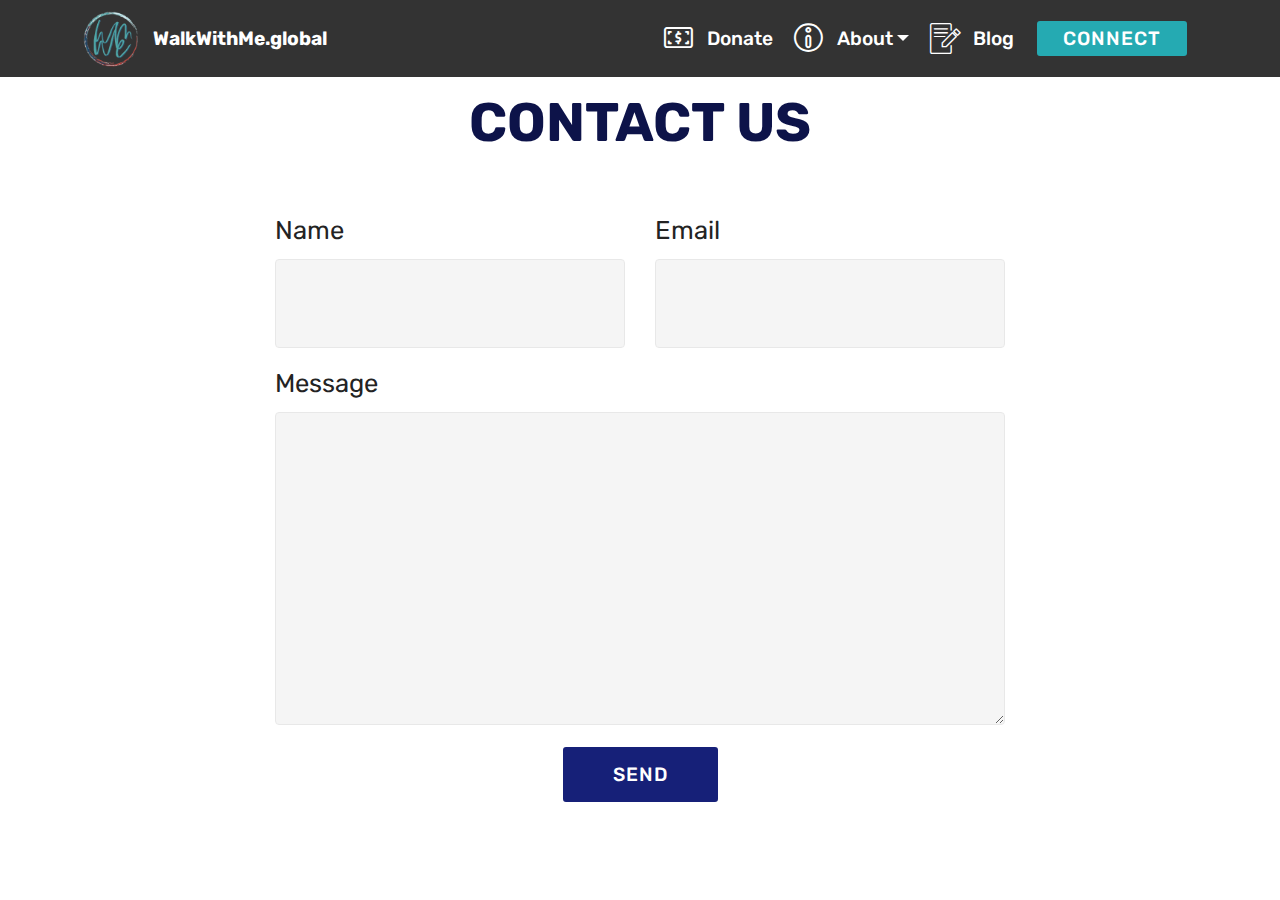
==== commit 6e2140f1: "create github pages" ====
--- a/contact.html
+++ b/contact.html
@@ -45,7 +45,7 @@
                          <a href="https://walkwithme.global"><img src="assets/images/wwme-greenlogo-328x329.png" alt="" title="" style="height: 3.8rem;"></a>
                     
                 </span>
-                <span class="navbar-caption-wrap"><a class="navbar-caption text-white display-5" href="https://mobirise.com">WalkWithMe.global</a></span>
+                <span class="navbar-caption-wrap"><a class="navbar-caption text-white display-4" href="https://mobirise.com">WalkWithMe.global</a></span>
             </div>
         </div>
         <div class="collapse navbar-collapse" id="navbarSupportedContent">
@@ -60,7 +60,7 @@
     </nav>
 </section>
 
-<section class="engine"><a href="https://mobirise.info/a">online web builder</a></section><section class="mbr-section form1 cid-qOxTMvKAKo" id="form1-1e">
+<section class="engine"><a href="https://mobirise.info/k">how to develop free website</a></section><section class="mbr-section form1 cid-qOxTMvKAKo" id="form1-1e">
 
     
 
@@ -79,7 +79,7 @@
             <div class="media-container-column col-lg-8" data-form-type="formoid">
                     <div data-form-alert="" hidden="">Thanks for reaching out, and we will be sure to get back with you soon.</div>
             
-                    <form class="mbr-form" action="https://mobirise.com/" method="post" data-form-title="Mobirise Form"><input type="hidden" name="email" data-form-email="true" value="c6enMTSax3W41Xdl2tRKxZQyUg6AY8sgkAiUg8Kj3H26oAt/6cbDUKp6ROZ+XaQhUy4Id/yBU/11gfSrI6hjcivvvaGC99MIxklyjJUr9unI/XIWXDgSUVeamB7PWgaQ">
+                    <form class="mbr-form" action="https://mobirise.com/" method="post" data-form-title="Mobirise Form"><input type="hidden" name="email" data-form-email="true" value="D6VRF8+gej508vb66bScAVGo4EfcP4NWEudjnI0C9Eh1Ihs25UxF3ZbhvoZwjds7JPR6QGLnKBSdJEGC30xiWCoDgNZaimgDZ0iWSdZWm8o+lcbMPltjx0g0Y/P3/bn7">
                         <div class="row row-sm-offset">
                             <div class="col-md-4 multi-horizontal" data-for="name">
                                 <div class="form-group">
